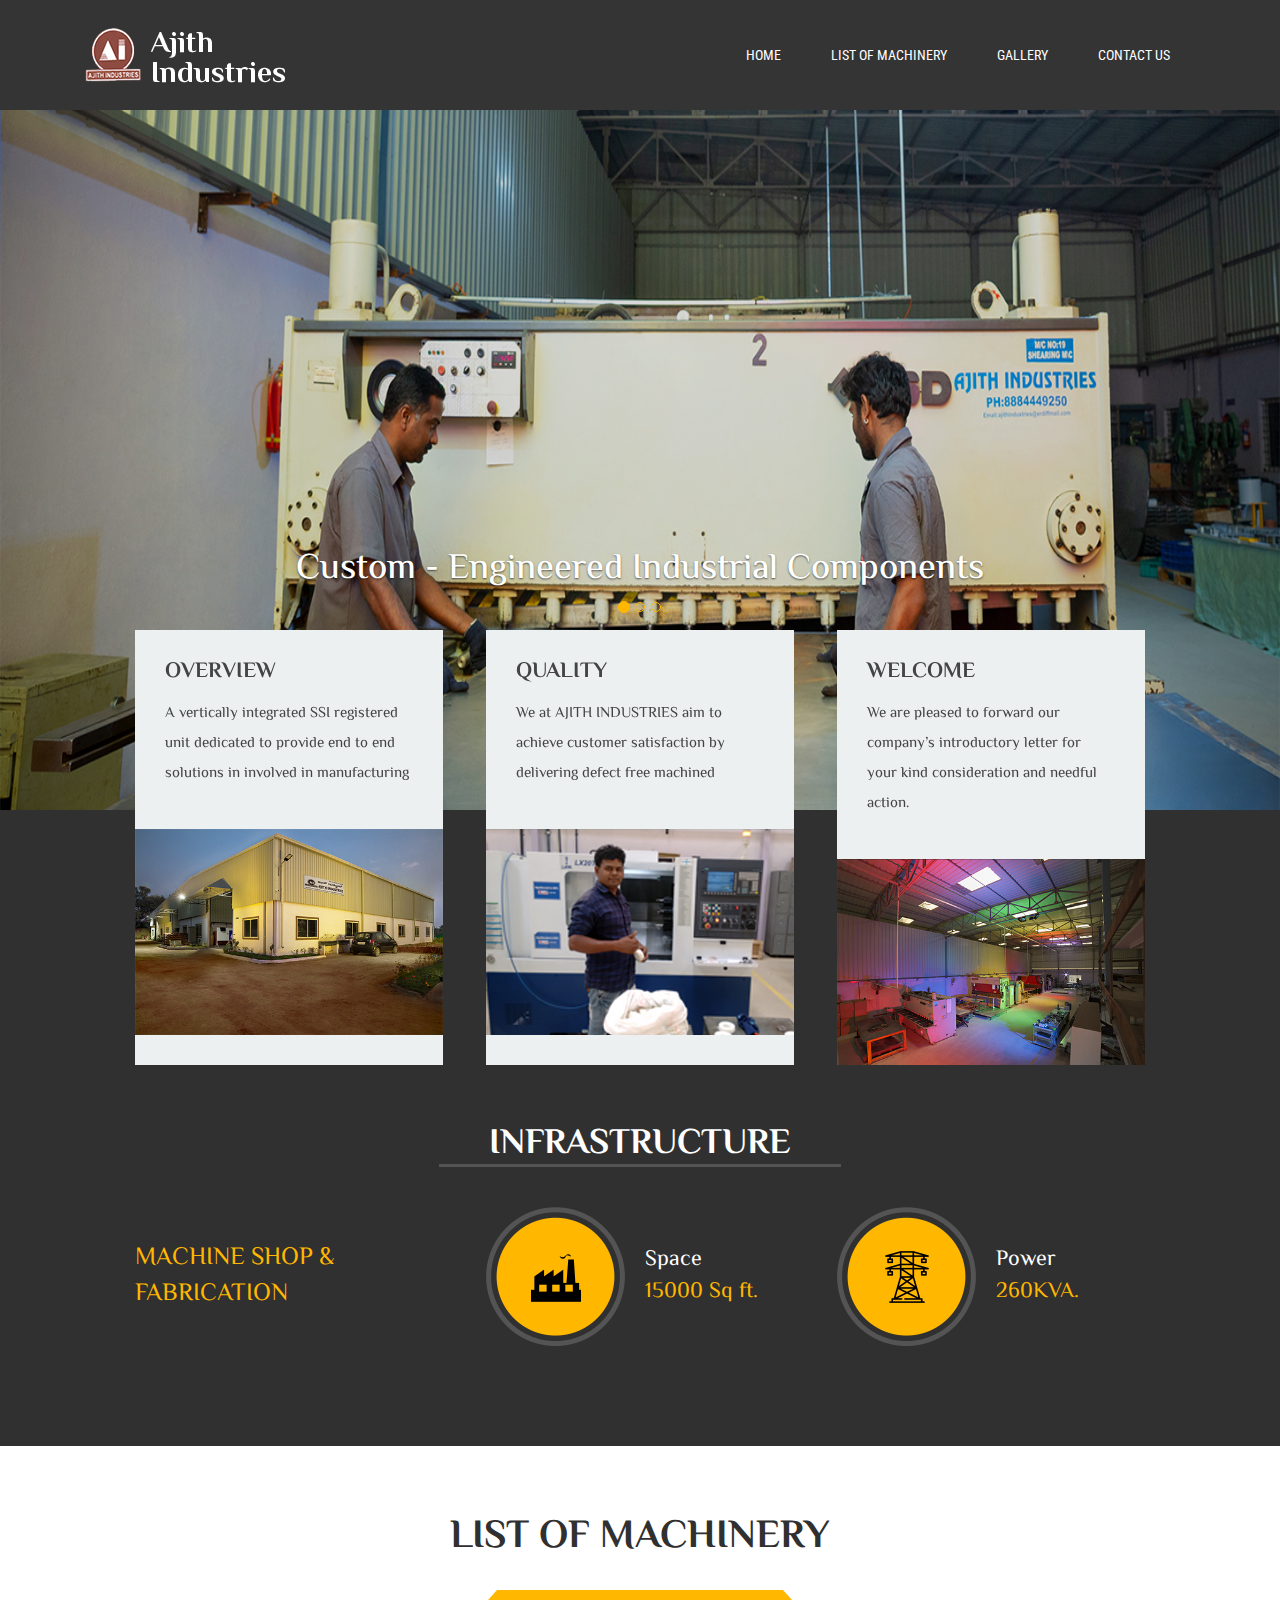
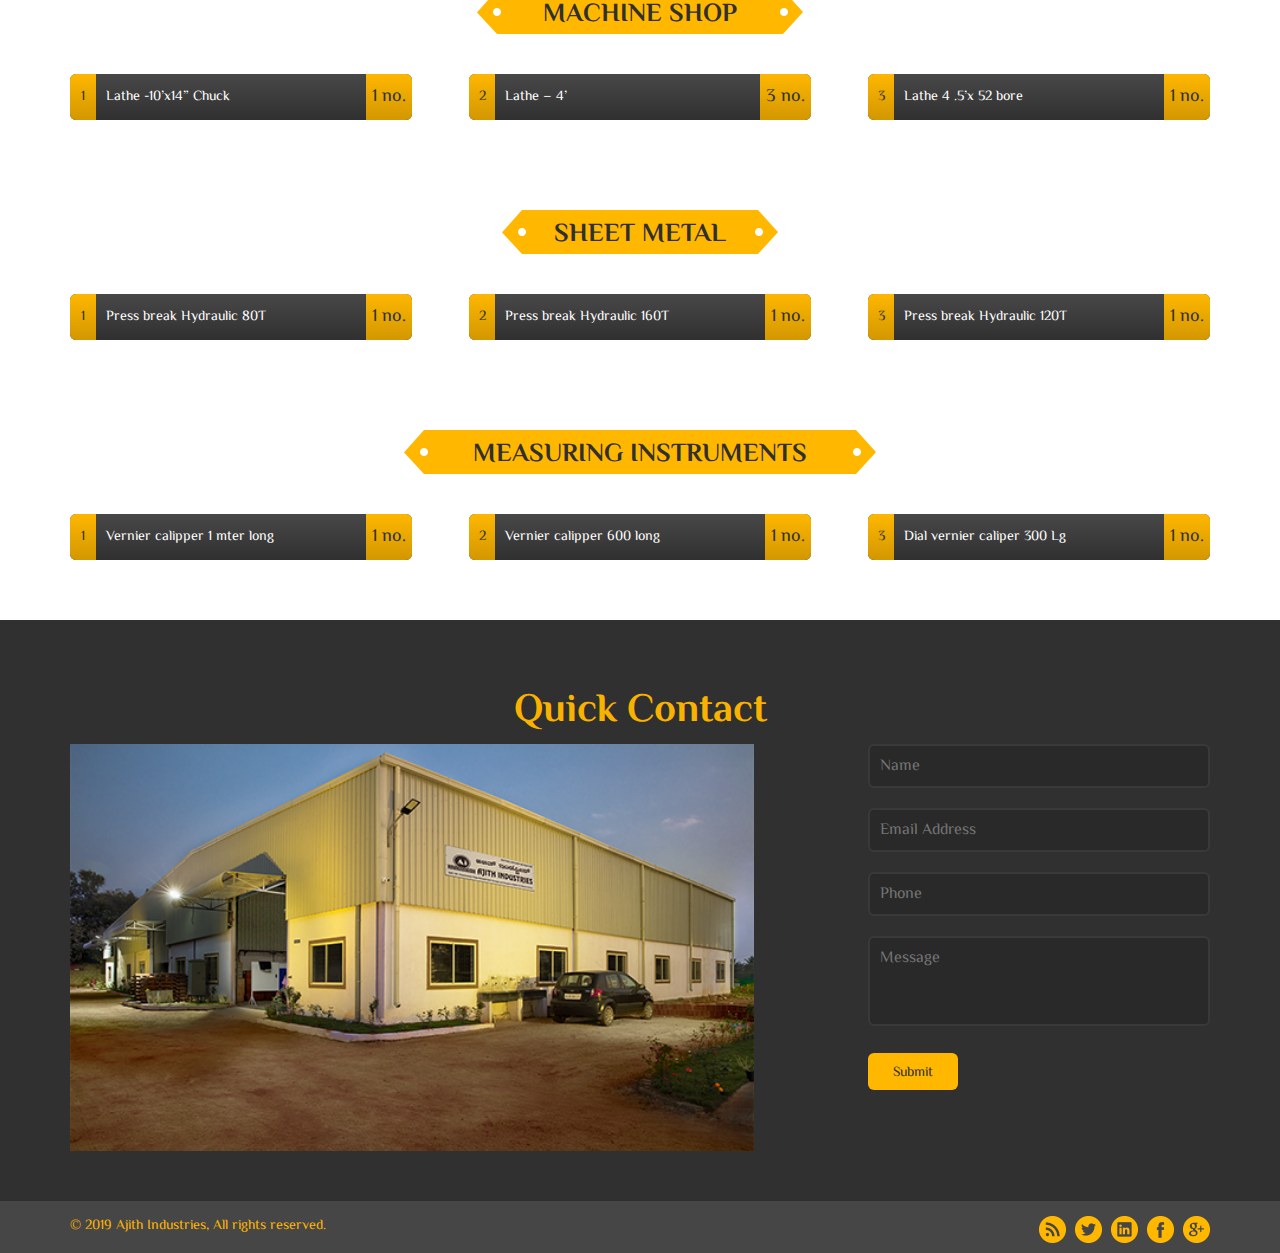
==== HTML/index.html @ 05142555 "chnsggss" ====
<!DOCTYPE html>
<html>
<head>
	<meta http-equiv="X-UA-Compatible" content="IE=edge">
    <meta name="viewport" content="width=device-width, initial-scale=1">
    <!-- The above 3 meta tags *must* come first in the head; any other head content must come *after* these tags -->
    <meta name="description" content="">
    <meta name="author" content="">
    <link rel="icon" href="../../favicon.ico">
	<title>Ajith Industries</title>
	<link href="https://fonts.googleapis.com/css?family=Roboto+Condensed" rel="stylesheet">
	<link href="https://fonts.googleapis.com/css?family=El+Messiri:400,500,600,700" rel="stylesheet">
	<link href="css/bootstrap/bootstrap.min.css" rel="stylesheet">
	<link href="css/bootstrap/navbar.css" rel="stylesheet">
	<link href="css/bootstrap/carousel.css" rel="stylesheet">
	<link href="css/master.css" rel="stylesheet">
</head>
<body>
	<div class="topBar">
		<div class="container">
			<nav class="navbar navbar-default">
	        <div class="container-fluid">
	          <div class="navbar-header">
	            <button type="button" class="navbar-toggle collapsed" data-toggle="collapse" data-target="#navbar" aria-expanded="false" aria-controls="navbar">
	              <span class="sr-only">Toggle navigation</span>
	              <span class="icon-bar"></span>
	              <span class="icon-bar"></span>
	              <span class="icon-bar"></span>
	            </button>
	            <a class="navbar-brand" href="#"><img src="images/ajith_industries.png"></a>
	          </div>
	          <div id="navbar" class="navbar-collapse collapse">
	            
	            <ul class="nav navbar-nav navbar-right">
	              <li><a href="#">HOME</a></li>  <!-- class="active" -->
	              <li><a href="#">LIST OF MACHINERY</a></li>
	              <li><a href="#">GALLERY</a></li>
	              <li><a href="#">CONTACT US</a></li>
	            </ul>
	          </div><!--/.nav-collapse -->
	        </div><!--/.container-fluid -->
	      </nav>
		</div>
	</div>
	<!-- Carousel
    ================================================== -->
    <div id="myCarousel" class="carousel slide" data-ride="carousel">
      <!-- Indicators -->
      <ol class="carousel-indicators">
        <li data-target="#myCarousel" data-slide-to="0" class="active"></li>
        <li data-target="#myCarousel" data-slide-to="1"></li>
        <li data-target="#myCarousel" data-slide-to="2"></li>
      </ol>
      <div class="carousel-inner" role="listbox">
        <div class="item active">
          <img class="first-slide" src="images/ajith_industries_slide_1.jpg" alt="First slide">
          <div class="container">
            <div class="carousel-caption">
              <h1>Custom - Engineered
Industrial Components</h1>
              
            </div>
          </div>
        </div>
        <div class="item">
          <img class="second-slide" src="[data-uri]" alt="Second slide">
          <div class="container">
            <div class="carousel-caption">
              <h1>Another example headline.</h1>
              <p>Cras justo odio, dapibus ac facilisis in, egestas eget quam. Donec id elit non mi porta gravida at eget metus. Nullam id dolor id nibh ultricies vehicula ut id elit.</p>
              <p><a class="btn btn-lg btn-primary" href="#" role="button">Learn more</a></p>
            </div>
          </div>
        </div>
        <div class="item">
          <img class="third-slide" src="[data-uri]" alt="Third slide">
          <div class="container">
            <div class="carousel-caption">
              <h1>One more for good measure.</h1>
              <p>Cras justo odio, dapibus ac facilisis in, egestas eget quam. Donec id elit non mi porta gravida at eget metus. Nullam id dolor id nibh ultricies vehicula ut id elit.</p>
              <p><a class="btn btn-lg btn-primary" href="#" role="button">Browse gallery</a></p>
            </div>
          </div>
        </div>
      </div>
      <a class="left carousel-control" href="#myCarousel" role="button" data-slide="prev">
        <span class="glyphicon glyphicon-chevron-left" aria-hidden="true"></span>
        <span class="sr-only">Previous</span>
      </a>
      <a class="right carousel-control" href="#myCarousel" role="button" data-slide="next">
        <span class="glyphicon glyphicon-chevron-right" aria-hidden="true"></span>
        <span class="sr-only">Next</span>
      </a>
    </div><!-- /.carousel -->
	
	<section>
		<div class="container flexBox thumb_Container">
			<div class="thumBox">
				<div class="thumbText">
					<h1>OVERVIEW</h1>
					<p>A vertically integrated SSI registered unit dedicated to provide end to end solutions in involved in manufacturing </p>
					<!-- High precision machined components, pressed components and sheet metal fabrication , with a mission to assist our customers in their gain by giving a unique spectrum of integrated manufacturing services. -->
				</div>
				<div class="thumbImage">
					<img src="images/ajith_industries_building.jpg">
				</div>
			</div>
			<div class="thumBox">
				<div class="thumbText">
					<h1>QUALITY</h1>
					<p>We at AJITH INDUSTRIES aim to achieve customer satisfaction by delivering defect free machined </p>
					<!-- & fabricated components on time as promised and also strive to continually improve the effectiveness of the quality management system. -->
				</div>
				<div class="thumbImage">
					<img src="images/ajith_industries_machine.jpg">
				</div>
			</div>
			<div class="thumBox">
				<div class="thumbText">
					<h1>Welcome</h1>
					<p>We are pleased to forward our company’s introductory letter   for your kind consideration and needful action.</p>
				</div>
				<div class="thumbImage">
					<img src="images/ajith_industries_interior.jpg">
				</div>
			</div>
		</div>
		
	</section>
	<section class="infra_section">
		<div class="mainTitle">
			<h1>
				Infrastructure
			</h1>
		</div>
		<div class="container infraContent flexBox">
			<div class="classTitle">
				Machine shop & <br/> Fabrication
			</div>
			<div class="infraBox2 flexBox">
				<div class="infraImage">
					<img src="images/infrastructure_image_1.png">
				</div>
				<div class="infraSubContent">
					<span>Space</span>
					15000 Sq ft.
				</div>
			</div>
			<div class="infraBox2 flexBox">
				<div class="infraImage">
					<img src="images/infrastructure_image_2.png">
				</div>
				<div class="infraSubContent">
					<span>Power</span>
					260KVA.
				</div>
			</div>
		</div>
	</section>
	<section class="machineSection">
		<div class="container machineryBox">
			<h1>List of Machinery</h1>
			<div class="signBoard board1 flexBox">
				<span>Machine Shop</span>
			</div>
			<div class="itemList flexBox">
				<div class="itemBox flexBox">
					<div class="serial flexBox al_ctr js_ctr">1</div>
					<div class="itemName flexBox al_ctr">Lathe -10’x14” Chuck</div>
					<div class="itemNum flexBox al_ctr js_ctr">1 no.</div>
				</div>
				<div class="itemBox flexBox">
					<div class="serial flexBox al_ctr js_ctr">2</div>
					<div class="itemName flexBox al_ctr">Lathe – 4’</div>
					<div class="itemNum flexBox al_ctr js_ctr">3 no.</div>
				</div>
				<div class="itemBox flexBox">
					<div class="serial flexBox al_ctr js_ctr">3</div>
					<div class="itemName flexBox al_ctr">Lathe 4 .5’x 52 bore</div>
					<div class="itemNum flexBox al_ctr js_ctr">1 no.</div>
				</div>
			</div>
			<div class="signBoard board2 flexBox">
				<span>Sheet Metal</span>
			</div>
			<div class="itemList flexBox">
				<div class="itemBox flexBox">
					<div class="serial flexBox al_ctr js_ctr">1</div>
					<div class="itemName flexBox al_ctr">Press break Hydraulic 80T</div>
					<div class="itemNum flexBox al_ctr js_ctr">1 no.</div>
				</div>
				<div class="itemBox flexBox">
					<div class="serial flexBox al_ctr js_ctr">2</div>
					<div class="itemName flexBox al_ctr">Press break Hydraulic 160T</div>
					<div class="itemNum flexBox al_ctr js_ctr">1 no.</div>
				</div>
				<div class="itemBox flexBox">
					<div class="serial flexBox al_ctr js_ctr">3</div>
					<div class="itemName flexBox al_ctr">Press break Hydraulic 120T</div>
					<div class="itemNum flexBox al_ctr js_ctr">1 no.</div>
				</div>
			</div>
			<div class="signBoard board3 flexBox">
				<span>Measuring Instruments</span>
			</div>
			<div class="itemList flexBox">
				<div class="itemBox flexBox">
					<div class="serial flexBox al_ctr js_ctr">1</div>
					<div class="itemName flexBox al_ctr">Vernier calipper 1 mter long</div>
					<div class="itemNum flexBox al_ctr js_ctr">1 no.</div>
				</div>
				<div class="itemBox flexBox">
					<div class="serial flexBox al_ctr js_ctr">2</div>
					<div class="itemName flexBox al_ctr">Vernier calipper 600  long</div>
					<div class="itemNum flexBox al_ctr js_ctr">1 no.</div>
				</div>
				<div class="itemBox flexBox">
					<div class="serial flexBox al_ctr js_ctr">3</div>
					<div class="itemName flexBox al_ctr">Dial vernier caliper 300 Lg</div>
					<div class="itemNum flexBox al_ctr js_ctr">1 no.</div>
				</div>
			</div>
		</div>
	</section>
	<section>
		<div class="container contactSection">
			<h1>Quick Contact</h1>
			<div class="flexBox contactBox">
				<div class="contImage">
					<img src="images/contact_image.png">
				</div>
				<div class="ContactForm">
					<form>
						<input type="text" name="" placeholder="Name">
						<input type="text" name="" placeholder="Email Address">
						<input type="text" name="" placeholder="Phone">
						<textarea placeholder="Message"></textarea>
						<button>Submit</button>
					</form>
				</div>
			</div>
		</div>
	</section>
	<section class="footerSection">
		<div class="container flexBox">
			<div class="copyright">
				&copy; 2019 Ajith Industries, All rights reserved.
			</div>
			<div class="socialLinks">
				<a href="#"><img src="images/social_feed.png"></a>
				<a href="#"><img src="images/social_twitter.png"></a>
				<a href="#"><img src="images/social_in.png"></a>
				<a href="#"><img src="images/social_fb.png"></a>
				<a href="#"><img src="images/social_google.png"></a>
			</div>
		</div>
	</section>


<script src="https://ajax.googleapis.com/ajax/libs/jquery/1.12.4/jquery.min.js"></script>
<script>window.jQuery || document.write('<script src="../../assets/js/vendor/jquery.min.js"><\/script>')</script>
<script src="js/bootstrap.min.js"></script>
</body>
</html>
---- HTML/css/bootstrap/navbar.css ----
body {
  padding-top: 20px;
  padding-bottom: 20px;
}

.navbar {
  margin-bottom: 20px;
}
---- HTML/css/bootstrap/carousel.css ----
/* GLOBAL STYLES
-------------------------------------------------- */
/* Padding below the footer and lighter body text */

body {
  padding-bottom: 40px;
  color: #5a5a5a;
}


/* CUSTOMIZE THE NAVBAR
-------------------------------------------------- */

/* Special class on .container surrounding .navbar, used for positioning it into place. */
.navbar-wrapper {
  position: absolute;
  top: 0;
  right: 0;
  left: 0;
  z-index: 20;
}

/* Flip around the padding for proper display in narrow viewports */
.navbar-wrapper > .container {
  padding-right: 0;
  padding-left: 0;
}
.navbar-wrapper .navbar {
  padding-right: 15px;
  padding-left: 15px;
}
.navbar-wrapper .navbar .container {
  width: auto;
}


/* CUSTOMIZE THE CAROUSEL
-------------------------------------------------- */

/* Carousel base class */
.carousel {
  height: 500px;
  margin-bottom: 60px;
}
/* Since positioning the image, we need to help out the caption */
.carousel-caption {
  z-index: 10;
}

/* Declare heights because of positioning of img element */
.carousel .item {
  height: 500px;
  background-color: #777;
}
.carousel-inner > .item > img {
  position: absolute;
  top: 0;
  left: 0;
  min-width: 100%;
  height: 500px;
}


/* MARKETING CONTENT
-------------------------------------------------- */

/* Center align the text within the three columns below the carousel */
.marketing .col-lg-4 {
  margin-bottom: 20px;
  text-align: center;
}
.marketing h2 {
  font-weight: normal;
}
.marketing .col-lg-4 p {
  margin-right: 10px;
  margin-left: 10px;
}


/* Featurettes
------------------------- */

.featurette-divider {
  margin: 80px 0; /* Space out the Bootstrap <hr> more */
}

/* Thin out the marketing headings */
.featurette-heading {
  font-weight: 300;
  line-height: 1;
  letter-spacing: -1px;
}


/* RESPONSIVE CSS
-------------------------------------------------- */

@media (min-width: 768px) {
  /* Navbar positioning foo */
  .navbar-wrapper {
    margin-top: 20px;
  }
  .navbar-wrapper .container {
    padding-right: 15px;
    padding-left: 15px;
  }
  .navbar-wrapper .navbar {
    padding-right: 0;
    padding-left: 0;
  }

  /* The navbar becomes detached from the top, so we round the corners */
  .navbar-wrapper .navbar {
    border-radius: 4px;
  }

  /* Bump up size of carousel content */
  .carousel-caption p {
    margin-bottom: 20px;
    font-size: 21px;
    line-height: 1.4;
  }

  .featurette-heading {
    font-size: 50px;
  }
}

@media (min-width: 992px) {
  .featurette-heading {
    margin-top: 120px;
  }
}
---- HTML/css/master.css ----
body{
	padding: 0px;
	margin: 0px;
	font-family: 'El Messiri', sans-serif;
	background-color: #303030;
}
.flexBox{
	display: flex;
	display: -webkit-flex;
	display: -moz-flex;
	display: -ms-flex;
}
.topBar{
	background-color: #343434;
	width: 100%;
	height: 110px;
}
.navbar-default{
	background-color: transparent;
	border:0px;
}
.nav>li>a{
	padding: 10px 25px;
}
.navbar-nav>li>a{
	padding-top: 45px;
	color: #fff;
}
.navbar-default .navbar-nav>li>a{
	color: #fff;
	font-size: 14px;
	font-family: 'Roboto Condensed', sans-serif;
	transition: all .3s;
}
.navbar-default .navbar-nav>li>a:focus,.navbar-default .navbar-nav>li>a:hover{
	color: #fff;
	background-color: #ffb700;
}
.navbar-default .navbar-nav>.active>a, .navbar-default .navbar-nav>.active>a:focus, .navbar-default .navbar-nav>.active>a:hover{
	background-color: #ffb700;
	color: #fff;
}
.navbar-brand{
	height: auto;
	padding: 27px 15px;
}
.carousel .item{
	height: 700px;
}
.carousel-inner > .item > img{
	height: 700px;
}
.carousel-control{
	height: 700px;
}
.carousel{
	height: 700px;
}
.carousel-caption, .carousel-indicators{
	bottom: 180px;
}
.carousel-indicators .active{
	background-color: #ffb700;
}
.carousel-indicators li{
	border-color: #ffb700;
}
.thumb_Container{
	justify-content: space-around;
	-webkit-justify-content: space-around;
	-moz-justify-content: space-around;
	-ms-justify-content: space-around;
	position: relative;
	margin-top: -240px;
}
.thumBox{
	width: 27%;
	background-color: #ecf0f1;
	transition: all .3s;
}
.thumBox:hover{
	background-color: #ffb700;
}
.thumbText{
	color: #444444;
	padding: 30px;
}
.thumBox:hover .thumbText{
	color: #fff;
}
.thumbText h1{
	font-size: 22px;
	font-weight: 700;
	padding: 0px;
	margin: 0px;
	margin-bottom: 15px;
	text-transform: uppercase;
}
.thumbText p{
	font-size: 15px;
	font-weight: 400;
	line-height: 2;
}
.thumbImage{
	width: 100%;
}
.thumbImage > img {
	width: 100%;
}
.mainTitle{
	/*font-family: 'Roboto Condensed', sans-serif;*/
	font-size: 46px;
	color: #fff;
	text-transform: uppercase;
	text-align: center;
}
.mainTitle h1{
	display: inline-block;
	border-bottom: 3px solid #535353;
	padding: 0px 50px;
	font-weight: 700;
}
.infra_section{
	padding-top: 40px;
	padding-bottom: 100px;
}
.classTitle{
	text-transform: uppercase;
	color: #ffb700;
	font-size: 25px;
}
.infraContent {
	justify-content: space-around;
	-webkit-justify-content: space-around;
	-moz-justify-content: space-around;
	-ms-justify-content: space-around;
	padding-top: 30px;
	align-items: center;
	-webkit-align-items: center;
	-moz-align-items: center;
	-ms-align-items: center;
}
.infraContent > div{
	width: 27%;
}
.infraImage{
	width: 139px;
	height: 139px;
}
.infraImage > img{
	width: 100%;
}
.infraSubContent{
	font-size: 22px;
	color: #ffb700;
	padding-left: 20px;
}
.infraSubContent span{
	color: #fff;
	display: block;
}
.infraBox2{
	align-items: center;
	-webkit-align-items: center;
	-moz-align-items: center;
	-ms-align-items: center;
}
.machineSection{
	background-color: #fff;
}
.machineryBox h1{
	font-size: 40px;
	font-weight: 700;
	color: #303030;
	text-align: center;
	text-transform: uppercase;
	padding-top: 50px;
}
.signBoard{
	padding-top: 7px;
	font-size: 26px;
	font-weight: 700;
	color: #303030;
	text-align: center;
	text-transform: uppercase;
	justify-content: space-around;
	-webkit-justify-content: space-around;
	-moz-justify-content: space-around;
	-ms-justify-content: space-around;
	align-items: center;
	-webkit-align-items: center;
	-moz-align-items: center;
	-ms-align-items: center;
	margin: 0px auto;
	margin-top:30px;
}
.board1{
	background-image: url(../images/signBoard_1.png);
	height: 44px;
	width: 327px;
}
.board2{
	background-image: url(../images/signBoard_2.png);
	height: 44px;
	width: 276px;
}
.board3{
	background-image: url(../images/signBoard_3.png);
	height: 44px;
	width: 472px;
}
.itemList{
	width: 100%;
	justify-content: space-between;
	-webkit-justify-content: space-between;
	-moz-justify-content: space-between;
	-ms-justify-content: space-between;
	padding-top: 40px;
	padding-bottom: 60px;
}
.js_ctr{
	justify-content: center;
	-webkit-justify-content: center;
	-moz-justify-content: center;
	-ms-justify-content: center;
}
.al_ctr{
	align-items: center;
	-webkit-align-items: center;
	-moz-align-items: center;
	-ms-align-items: center;
}
.itemBox{
	height: 46px;
	width: 30%;
	background-color: #303030;
	background-image: linear-gradient(#484848, #303030);
	border-radius: 6px;
}
.serial{
	width: 26px;
	background-color: #d99b00;
	background-image: linear-gradient(#feb700, #d39700);
	border-radius: 6px 0px 0px 6px;
	color: #303030;
}
.itemName{
	color: #fff;
	padding-left: 10px;
}
.itemNum{
	background-color: #d99b00;
	background-image: linear-gradient(#feb700, #d39700);
	border-radius: 0px 6px 6px 0px;
	margin-left: auto;
	font-size: 18px;
	color: #303030;
	padding: 0px 6px;
}
.contactSection{
	padding-top: 50px;
	padding-bottom: 50px;
}
.contactSection h1{
	text-align: center;
	font-size: 40px;
	font-weight: 700;
	color: #f9b200;
}
.contImage{
	width: 60%;
}
.contImage > img{
	width: 100%;
}
.contactBox{
	justify-content: space-between;
	-webkit-justify-content: space-between;
	-moz-justify-content: space-between;
	-ms-justify-content: space-between;
}
.ContactForm{
	width: 30%;
}
.ContactForm input[type="text"], .ContactForm textarea{
	width: 100%;
	border-radius: 6px;
	border:2px solid #393939;
	background-color: #292929;
	padding: 10px 10px 7px 10px;
	margin-bottom: 20px;
	outline: none;
	font-size: 16px;
	color: #f9b200;
	resize: none;
}
.ContactForm textarea{
	height: 90px;
}
.ContactForm button{
	background-color: #ffb700;
	color: #303030;
	padding: 10px 25px 7px 25px;
	border:0px;
	border-radius: 6px;
	outline: none;
}
.footerSection{
	background-color: #464646;
	padding-top: 15px;
	padding-bottom: 10px;
}
.copyright{
	color: #ffb700;
	margin-right: auto;
}
.footerSection .flexBox{
	justify-content: space-between;
	-webkit-justify-content: space-between;
	-moz-justify-content: space-between;
	-ms-justify-content: space-between;
}
.socialLinks a{
	padding-left: 5px;
}
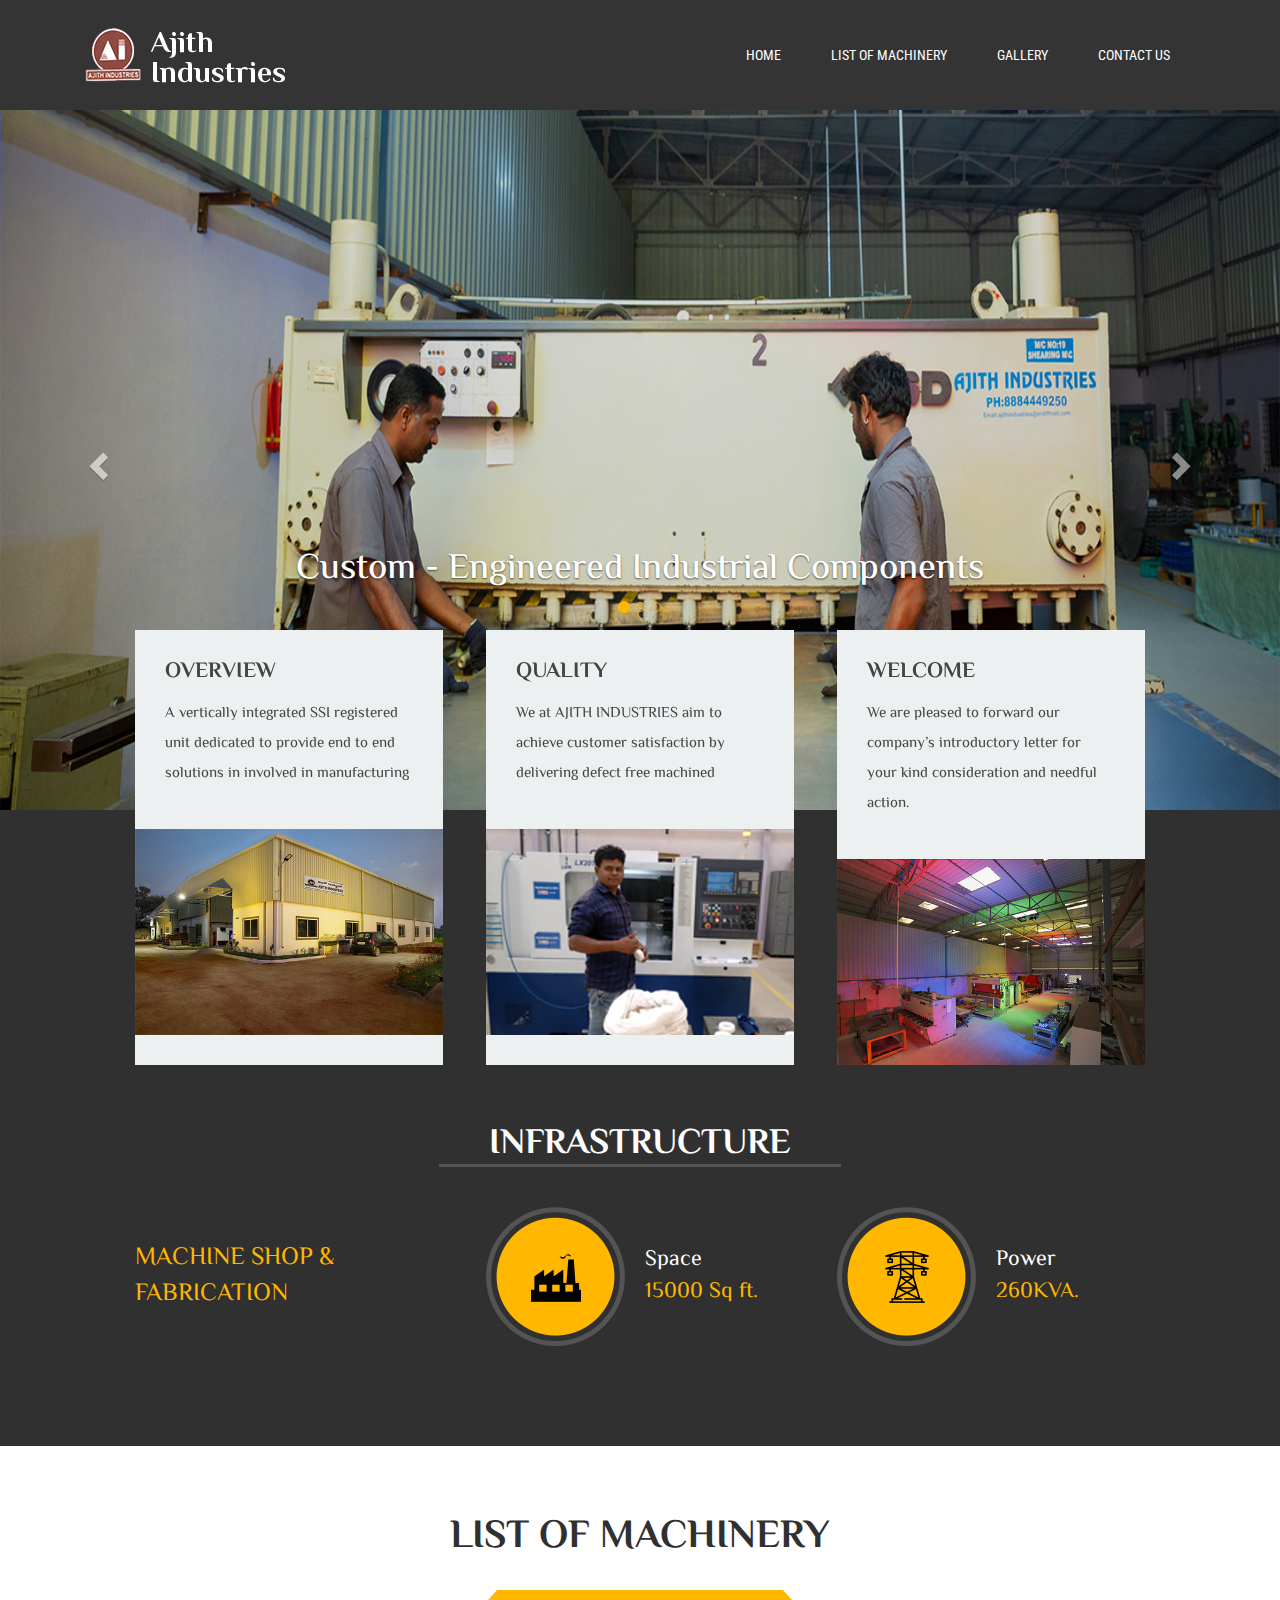
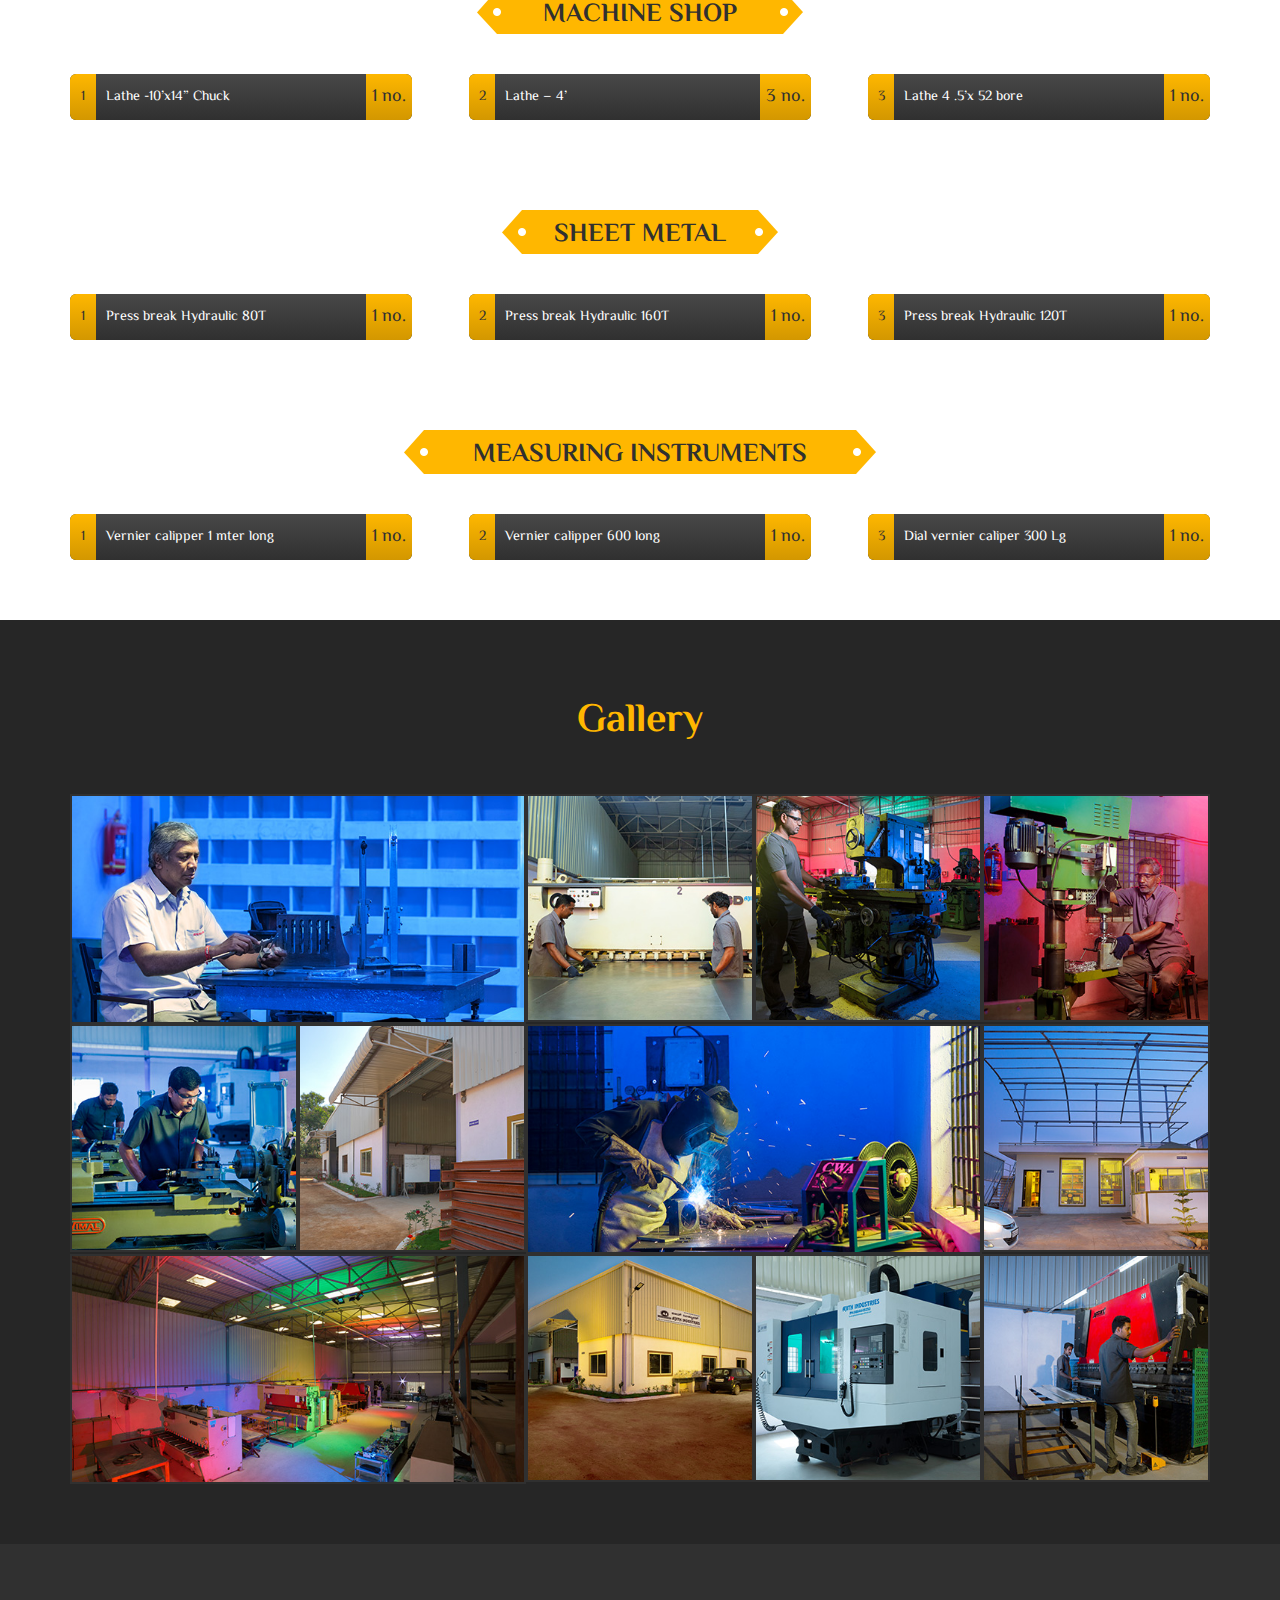
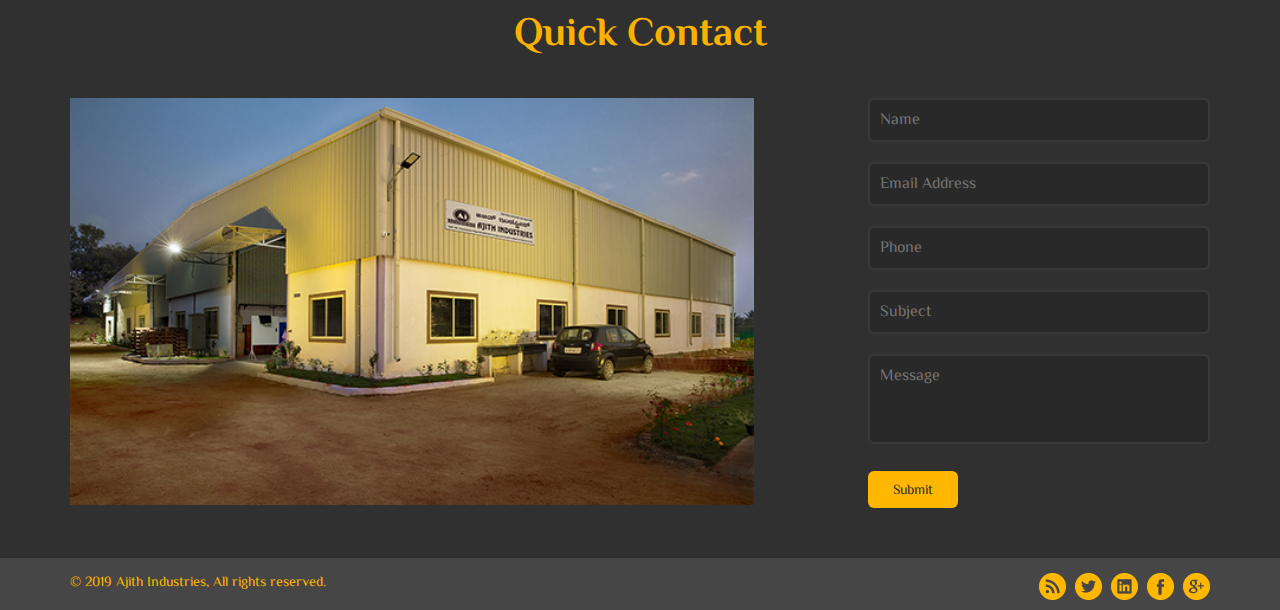
==== commit 0a407826: "chngss" ====
--- a/HTML/index.html
+++ b/HTML/index.html
@@ -6,17 +6,21 @@
     <!-- The above 3 meta tags *must* come first in the head; any other head content must come *after* these tags -->
     <meta name="description" content="">
     <meta name="author" content="">
-    <link rel="icon" href="../../favicon.ico">
+    <link rel="icon" type="image/png" href="images/favicon_ajith_industries.png">
 	<title>Ajith Industries</title>
 	<link href="https://fonts.googleapis.com/css?family=Roboto+Condensed" rel="stylesheet">
 	<link href="https://fonts.googleapis.com/css?family=El+Messiri:400,500,600,700" rel="stylesheet">
 	<link href="css/bootstrap/bootstrap.min.css" rel="stylesheet">
 	<link href="css/bootstrap/navbar.css" rel="stylesheet">
 	<link href="css/bootstrap/carousel.css" rel="stylesheet">
+	<link href='css/simplelightbox.min.css' rel='stylesheet' type='text/css'>
+	<link href='css/demo.css' rel='stylesheet' type='text/css'>
 	<link href="css/master.css" rel="stylesheet">
+
+	<script src='https://www.google.com/recaptcha/api.js'></script>
 </head>
 <body>
-	<div class="topBar">
+	<div class="topBar"  id="myHeader">
 		<div class="container">
 			<nav class="navbar navbar-default">
 	        <div class="container-fluid">
@@ -33,15 +37,16 @@
 	            
 	            <ul class="nav navbar-nav navbar-right">
 	              <li><a href="#">HOME</a></li>  <!-- class="active" -->
-	              <li><a href="#">LIST OF MACHINERY</a></li>
-	              <li><a href="#">GALLERY</a></li>
-	              <li><a href="#">CONTACT US</a></li>
+	              <li><a href="#machinery">LIST OF MACHINERY</a></li>
+	              <li><a href="#galSection">GALLERY</a></li>
+	              <li><a href="#contact">CONTACT US</a></li>
 	            </ul>
 	          </div><!--/.nav-collapse -->
 	        </div><!--/.container-fluid -->
 	      </nav>
 		</div>
 	</div>
+	<section class="sliderBox">
 	<!-- Carousel
     ================================================== -->
     <div id="myCarousel" class="carousel slide" data-ride="carousel">
@@ -53,31 +58,29 @@
       </ol>
       <div class="carousel-inner" role="listbox">
         <div class="item active">
-          <img class="first-slide" src="images/ajith_industries_slide_1.jpg" alt="First slide">
+          <img class="first-slide" src="images/ajith_industries_slide_1.jpg" alt="Ajith Industries Photo 3">
           <div class="container">
             <div class="carousel-caption">
               <h1>Custom - Engineered
 Industrial Components</h1>
-              
             </div>
           </div>
         </div>
         <div class="item">
-          <img class="second-slide" src="[data-uri]" alt="Second slide">
+          <img class="second-slide" src="images/ajith_industries_slide_2.jpg" alt="Ajith Industries Photo 2">
           <div class="container">
             <div class="carousel-caption">
-              <h1>Another example headline.</h1>
-              <p>Cras justo odio, dapibus ac facilisis in, egestas eget quam. Donec id elit non mi porta gravida at eget metus. Nullam id dolor id nibh ultricies vehicula ut id elit.</p>
-              <p><a class="btn btn-lg btn-primary" href="#" role="button">Learn more</a></p>
+              <h1>Custom - Engineered
+Industrial Components</h1>
             </div>
           </div>
         </div>
         <div class="item">
-          <img class="third-slide" src="[data-uri]" alt="Third slide">
+          <img class="third-slide" src="images/ajith_industries_slide_3.jpg" alt="Ajith Industries Photo 3">
           <div class="container">
             <div class="carousel-caption">
-              <h1>One more for good measure.</h1>
-              <p>Cras justo odio, dapibus ac facilisis in, egestas eget quam. Donec id elit non mi porta gravida at eget metus. Nullam id dolor id nibh ultricies vehicula ut id elit.</p>
+              <h1>Custom - Engineered
+Industrial Components</h1>
               <p><a class="btn btn-lg btn-primary" href="#" role="button">Browse gallery</a></p>
             </div>
           </div>
@@ -92,6 +95,7 @@
         <span class="sr-only">Next</span>
       </a>
     </div><!-- /.carousel -->
+</section>
 	
 	<section>
 		<div class="container flexBox thumb_Container">
@@ -157,7 +161,7 @@
 			</div>
 		</div>
 	</section>
-	<section class="machineSection">
+	<section class="machineSection" id="machinery">
 		<div class="container machineryBox">
 			<h1>List of Machinery</h1>
 			<div class="signBoard board1 flexBox">
@@ -222,7 +226,33 @@
 			</div>
 		</div>
 	</section>
-	<section>
+
+	<section class="galleryBox" id="galSection">
+		<div class="container">
+			<h1>Gallery</h1>
+			<div class="gallery">
+				<a href="images/image1.jpg" class="big"><img src="images/thumbs/thumb1.jpg" alt="" title="Beautiful Image" /></a>
+				<a href="images/image2.jpg"><img src="images/thumbs/thumb2.jpg" alt="" title=""/></a>
+				<a href="images/image3.jpg"><img src="images/thumbs/thumb3.jpg" alt="" title="Beautiful Image"/></a>
+				<a href="images/image4.jpg"><img src="images/thumbs/thumb4.jpg" alt="" title=""/></a>
+				<div class="clear"></div>
+
+				<a href="images/image5.jpg"><img src="images/thumbs/thumb5.jpg" alt="" title=""/></a>
+				<a href="images/image6.jpg"><img src="images/thumbs/thumb6.jpg" alt="" title=""/></a>
+				<a href="images/image7.jpg" class="big"><img src="images/thumbs/thumb7.jpg" alt="" title=""/></a>
+				<a href="images/image8.jpg"><img src="images/thumbs/thumb8.jpg" alt="" title=""/></a>
+				<div class="clear"></div>
+
+				<a href="images/image9.jpg" class="big"><img src="images/thumbs/thumb9.jpg" alt="" title=""/></a>
+				<a href="images/image10.jpg"><img src="images/thumbs/thumb10.jpg" alt="" title=""/></a>
+				<a href="images/image11.jpg"><img src="images/thumbs/thumb11.jpg" alt="" title=""/></a>
+				<a href="images/image12.jpg"><img src="images/thumbs/thumb12.jpg" alt="" title=""/></a>
+				<div class="clear"></div>
+			</div>
+		</div>
+	</section>
+
+	<section id="contact">
 		<div class="container contactSection">
 			<h1>Quick Contact</h1>
 			<div class="flexBox contactBox">
@@ -230,12 +260,14 @@
 					<img src="images/contact_image.png">
 				</div>
 				<div class="ContactForm">
-					<form>
-						<input type="text" name="" placeholder="Name">
-						<input type="text" name="" placeholder="Email Address">
-						<input type="text" name="" placeholder="Phone">
-						<textarea placeholder="Message"></textarea>
-						<button>Submit</button>
+					<form  action='contactAction.php' method='post'>
+						<input type="text" name="name" placeholder="Name">
+						<input type="text" name="email" placeholder="Email Address">
+						<input type="text" name="phone" placeholder="Phone">
+						<input type="text" name="subject" placeholder="Subject">
+						<textarea placeholder="Message" name="message"></textarea>
+						<div class="g-recaptcha" data-sitekey="6Lf6K34UAAAAAJ45mE0AgIkQvEcmYcL5UacwkKUS"></div>
+						<button type="submit">Submit</button>
 					</form>
 				</div>
 			</div>
@@ -255,10 +287,82 @@
 			</div>
 		</div>
 	</section>
-
+<div class="loader_div" id="preloadr">
+  Welcome to Ajith Industries
+  <div class="spinner">
+    <div class="bounce1"></div>
+    <div class="bounce2"></div>
+    <div class="bounce3"></div>
+  </div>
+</div>
 
 <script src="https://ajax.googleapis.com/ajax/libs/jquery/1.12.4/jquery.min.js"></script>
 <script>window.jQuery || document.write('<script src="../../assets/js/vendor/jquery.min.js"><\/script>')</script>
 <script src="js/bootstrap.min.js"></script>
+<script>
+window.onscroll = function() {myFunction()};
+
+var header = document.getElementById("myHeader");
+var sticky = header.offsetTop;
+
+function myFunction() {
+  if (window.pageYOffset > sticky) {
+    header.classList.add("sticky");
+  } else {
+    header.classList.remove("sticky");
+  }
+}
+$(window).load(function(){
+    $("#preloadr").hide();
+  });
+</script>
+<script src="https://ajax.googleapis.com/ajax/libs/jquery/2.2.4/jquery.min.js"></script>
+		<script type="text/javascript" src="js/simple-lightbox.js"></script>
+<script>
+	$(function(){
+		var $gallery = $('.gallery a').simpleLightbox();
+
+		$gallery.on('show.simplelightbox', function(){
+			console.log('Requested for showing');
+		})
+		.on('shown.simplelightbox', function(){
+			console.log('Shown');
+		})
+		.on('close.simplelightbox', function(){
+			console.log('Requested for closing');
+		})
+		.on('closed.simplelightbox', function(){
+			console.log('Closed');
+		})
+		.on('change.simplelightbox', function(){
+			console.log('Requested for change');
+		})
+		.on('next.simplelightbox', function(){
+			console.log('Requested for next');
+		})
+		.on('prev.simplelightbox', function(){
+			console.log('Requested for prev');
+		})
+		.on('nextImageLoaded.simplelightbox', function(){
+			console.log('Next image loaded');
+		})
+		.on('prevImageLoaded.simplelightbox', function(){
+			console.log('Prev image loaded');
+		})
+		.on('changed.simplelightbox', function(){
+			console.log('Image changed');
+		})
+		.on('nextDone.simplelightbox', function(){
+			console.log('Image changed to next');
+		})
+		.on('prevDone.simplelightbox', function(){
+			console.log('Image changed to prev');
+		})
+		.on('error.simplelightbox', function(e){
+			console.log('No image found, go to the next/prev');
+			console.log(e);
+		});
+	});
+</script>
 </body>
 </html>--- a/HTML/css/simplelightbox.min.css
+++ b/HTML/css/simplelightbox.min.css
@@ -0,0 +1 @@
+.sl-wrapper .sl-close,.sl-wrapper .sl-navigation button{height:44px;line-height:44px;font-family:Arial,Baskerville,monospace}.sl-wrapper .sl-close:focus,.sl-wrapper .sl-navigation button:focus{outline:0}body.hidden-scroll{overflow:hidden}.sl-overlay{position:fixed;left:0;right:0;top:0;bottom:0;background:#fff;opacity:.7;display:none;z-index:1035}.sl-wrapper .sl-close,.sl-wrapper .sl-counter{top:30px;display:none;color:#000;position:fixed}.sl-wrapper{z-index:1040}.sl-wrapper button{border:0;background:0 0;font-size:28px;padding:0;cursor:pointer}.sl-wrapper button:hover{opacity:.7}.sl-wrapper .sl-close{right:30px;z-index:10060;margin-top:-14px;margin-right:-14px;width:44px;font-size:3rem}.sl-wrapper .sl-counter{left:30px;z-index:1060;font-size:1rem}.sl-wrapper .sl-navigation{width:100%;display:none}.sl-wrapper .sl-navigation button{position:fixed;top:50%;margin-top:-22px;width:22px;text-align:center;display:block;z-index:10060;color:#000}.sl-wrapper .sl-navigation button.sl-next{right:5px;font-size:2rem}.sl-wrapper .sl-navigation button.sl-prev{left:5px;font-size:2rem}@media (min-width:35.5em){.sl-wrapper .sl-navigation button{width:44px}.sl-wrapper .sl-navigation button.sl-next{right:10px;font-size:3rem}.sl-wrapper .sl-navigation button.sl-prev{left:10px;font-size:3rem}.sl-wrapper .sl-image img{border:0}}@media (min-width:50em){.sl-wrapper .sl-navigation button{width:44px}.sl-wrapper .sl-navigation button.sl-next{right:20px;font-size:3rem}.sl-wrapper .sl-navigation button.sl-prev{left:20px;font-size:3rem}.sl-wrapper .sl-image img{border:0}}.sl-wrapper .sl-image{position:fixed;-ms-touch-action:none;touch-action:none;z-index:10000}.sl-wrapper .sl-image img{margin:0;padding:0;display:block;border:0;width:100%;height:auto}.sl-wrapper .sl-image iframe{background:#000;border:0}@media (min-width:35.5em){.sl-wrapper .sl-image iframe{border:0}}@media (min-width:50em){.sl-wrapper .sl-image iframe{border:0}}.sl-wrapper .sl-image .sl-caption{display:none;padding:10px;color:#fff;background:rgba(0,0,0,.8);font-size:1rem;position:absolute;bottom:0;left:0;right:0}.sl-wrapper .sl-image .sl-caption.pos-top{bottom:auto;top:0}.sl-wrapper .sl-image .sl-caption.pos-outside{bottom:auto}.sl-wrapper .sl-image .sl-download{display:none;position:absolute;bottom:5px;right:5px;color:#000;z-index:1060}.sl-spinner{display:none;border:5px solid #333;border-radius:40px;height:40px;left:50%;margin:-20px 0 0 -20px;opacity:0;position:fixed;top:50%;width:40px;z-index:1007;-webkit-animation:pulsate 1s ease-out infinite;-moz-animation:pulsate 1s ease-out infinite;-ms-animation:pulsate 1s ease-out infinite;-o-animation:pulsate 1s ease-out infinite;animation:pulsate 1s ease-out infinite}.sl-scrollbar-measure{position:absolute;top:-9999px;width:50px;height:50px;overflow:scroll}.sl-transition{transition:-moz-transform ease .2s;transition:-ms-transform ease .2s;transition:-o-transform ease .2s;transition:-webkit-transform ease .2s;transition:transform ease .2s}@-webkit-keyframes pulsate{0%{transform:scale(.1);opacity:0}50%{opacity:1}100%{transform:scale(1.2);opacity:0}}@keyframes pulsate{0%{transform:scale(.1);opacity:0}50%{opacity:1}100%{transform:scale(1.2);opacity:0}}@-moz-keyframes pulsate{0%{transform:scale(.1);opacity:0}50%{opacity:1}100%{transform:scale(1.2);opacity:0}}@-o-keyframes pulsate{0%{transform:scale(.1);opacity:0}50%{opacity:1}100%{transform:scale(1.2);opacity:0}}@-ms-keyframes pulsate{0%,100%{opacity:0}0%{transform:scale(.1)}50%{opacity:1}100%{transform:scale(1.2)}}
--- a/HTML/css/demo.css
+++ b/HTML/css/demo.css
@@ -0,0 +1,63 @@
+/* line 1, ../sass/demo.scss */
+html, body {
+  padding: 0;
+  margin: 0;
+}
+
+/* line 8, ../sass/demo.scss */
+* {
+  box-sizing: border-box;
+}
+
+/* line 12, ../sass/demo.scss */
+a {
+  color: #4ab19a;
+}
+
+/* line 16, ../sass/demo.scss */
+.clear {
+  clear: both;
+  float: none;
+  width: 100%;
+}
+
+/* line 22, ../sass/demo.scss */
+.container {
+  max-width: 1170px;
+  width: 100%;
+  padding-right: 15px;
+  padding-left: 15px;
+  margin-right: auto;
+  margin-left: auto;
+}
+/* line 32, ../sass/demo.scss */
+.container .gallery a img {
+  float: left;
+  width: 20%;
+  height: auto;
+  border: 2px solid #303030;
+  -webkit-transition: -webkit-transform .15s ease;
+  -moz-transition: -moz-transform .15s ease;
+  -o-transition: -o-transform .15s ease;
+  -ms-transition: -ms-transform .15s ease;
+  transition: transform .15s ease;
+  position: relative;
+}
+/* line 46, ../sass/demo.scss */
+.container .gallery a:hover img {
+  -webkit-transform: scale(1.05);
+  -moz-transform: scale(1.05);
+  -o-transform: scale(1.05);
+  -ms-transform: scale(1.05);
+  transform: scale(1.05);
+  z-index: 5;
+}
+/* line 57, ../sass/demo.scss */
+.container .gallery a.big img {
+  width: 40%;
+}
+
+/* line 65, ../sass/demo.scss */
+.align-center {
+  text-align: center;
+}
--- a/HTML/css/master.css
+++ b/HTML/css/master.css
@@ -1,3 +1,6 @@
+html {
+  scroll-behavior: smooth;
+}
 body{
 	padding: 0px;
 	margin: 0px;
@@ -14,6 +17,7 @@
 	background-color: #343434;
 	width: 100%;
 	height: 110px;
+	z-index: 999;
 }
 .navbar-default{
 	background-color: transparent;
@@ -266,6 +270,7 @@
 	font-size: 40px;
 	font-weight: 700;
 	color: #f9b200;
+	padding-bottom: 30px;
 }
 .contImage{
 	width: 60%;
@@ -304,6 +309,7 @@
 	border:0px;
 	border-radius: 6px;
 	outline: none;
+	cursor: pointer;
 }
 .footerSection{
 	background-color: #464646;
@@ -322,4 +328,216 @@
 }
 .socialLinks a{
 	padding-left: 5px;
+}
+.sticky {
+  position: fixed;
+  top: 0;
+  width: 100%;
+}
+
+.sticky + .sliderBox {
+  padding-top: 110px;
+}
+/*spinner*/
+.loader_div{
+	position: fixed;
+	top: 0px;
+	bottom: 0px;
+	left: 0px;
+	right: 0px;
+	background-color: #ccc;
+	/*display: none;*/
+	z-index: 1050;
+	display: flex;
+	align-items: center;
+	justify-content: center;
+}
+.spinner {
+  width: 70px;
+  text-align: center;
+}
+
+.spinner > div {
+  width: 18px;
+  height: 18px;
+  background-color: #333;
+
+  border-radius: 100%;
+  display: inline-block;
+  -webkit-animation: sk-bouncedelay 1.4s infinite ease-in-out both;
+  animation: sk-bouncedelay 1.4s infinite ease-in-out both;
+}
+
+.spinner .bounce1 {
+  -webkit-animation-delay: -0.32s;
+  animation-delay: -0.32s;
+}
+
+.spinner .bounce2 {
+  -webkit-animation-delay: -0.16s;
+  animation-delay: -0.16s;
+}
+
+@-webkit-keyframes sk-bouncedelay {
+  0%, 80%, 100% { -webkit-transform: scale(0) }
+  40% { -webkit-transform: scale(1.0) }
+}
+
+@keyframes sk-bouncedelay {
+  0%, 80%, 100% { 
+    -webkit-transform: scale(0);
+    transform: scale(0);
+  } 40% { 
+    -webkit-transform: scale(1.0);
+    transform: scale(1.0);
+  }
+}
+/*spinner ends*/
+.galleryBox{
+	padding: 60px 0px;
+	background-color: #262626;
+}
+.galleryBox h1{
+	font-size: 40px;
+	color: #ffb700;
+	font-weight: 700;
+	text-align: center;
+	padding-bottom: 40px;
+}
+
+
+@media only screen and (max-width: 768px) {
+  .topBar{
+		height: auto;
+	}
+	.navbar{
+		margin-bottom: 0px;
+	}
+	.navbar-toggle{
+		margin-top: 28px;
+	}
+	.navbar-default .navbar-toggle{
+		border-color: #ffb700;
+	}
+	.navbar-default .navbar-toggle .icon-bar{
+		background-color: #ffb700;
+	}
+	.navbar-default .navbar-toggle:focus, .navbar-default .navbar-toggle:hover{
+		background-color: #222;
+	}
+	.navbar-nav>li>a{
+		padding-top: 15px;
+	}
+	.carousel .item{
+		height: 300px;
+	}
+	.carousel-inner > .item > img{
+		height: 300px;
+	}
+	.carousel-control{
+		height: 300px;
+	}
+	.carousel{
+		height: 300px;
+	}
+	.carousel-caption, .carousel-indicators{
+		bottom: 20px;
+	}
+	.thumb_Container{
+		margin-top: 0px;
+		flex-direction: column;
+	}
+	.thumBox{
+		width: 100%;
+		display: flex;
+	}
+	.thumbImage{
+		width: 35%;
+		padding-top: 20px;
+	}
+	.thumbText{
+		width: 60%;
+	}
+	.infraContent{
+		flex-wrap: wrap;
+	}
+	.classTitle{
+		width: 100% !important;
+		text-align: center;
+		padding-bottom: 20px;
+	}
+	.infraBox2{
+		width: 48%  !important;
+	}
+	.itemList{
+		flex-wrap: wrap;
+		padding-bottom: 30px;
+		padding-top: 20px;
+	}
+	.itemBox{
+		width: 100%;
+		margin-bottom: 10px;
+	}
+	.contactBox{
+		flex-wrap: wrap;
+		align-items: center;
+		flex-direction: column;
+	}
+	.contImage{
+		width: 75%;
+	}
+	.ContactForm{
+		width: 75%;
+		margin-top: 20px;
+	}
+	.board3, .board2, .board1{
+		background-color: #ffb700;
+		background-image: none;
+		padding-left: 0px;
+		padding-right: 0px;
+		width: 100%;
+	}
+	.footerSection .flexBox{
+		flex-direction: column;
+		align-items: center;
+	}
+	.copyright{
+		margin-right: 0px;
+		padding-bottom: 10px;
+	}
+}
+@media only screen and (max-width: 400px) {
+	
+	h1{
+		font-size: 24px;
+	}
+	.mainTitle h1{
+		padding: 0px 15px;
+	}
+	.infraSubContent{
+		font-size: 24px;
+	}
+	.infraBox2{
+		width: 100% !important;
+		margin-bottom: 10px;
+	}
+	.infraImage{
+		width: 100px;
+		height: 100px;
+	}
+	.thumBox{
+		flex-direction: column;
+	}
+	.thumbText, .thumbImage{
+		width: 100%;
+	}
+	.board3, .board2, .board1{
+		height: auto;
+	}
+	.contImage{
+		width: 100%;
+	}
+	.ContactForm{
+		width: 100%;
+	}
 }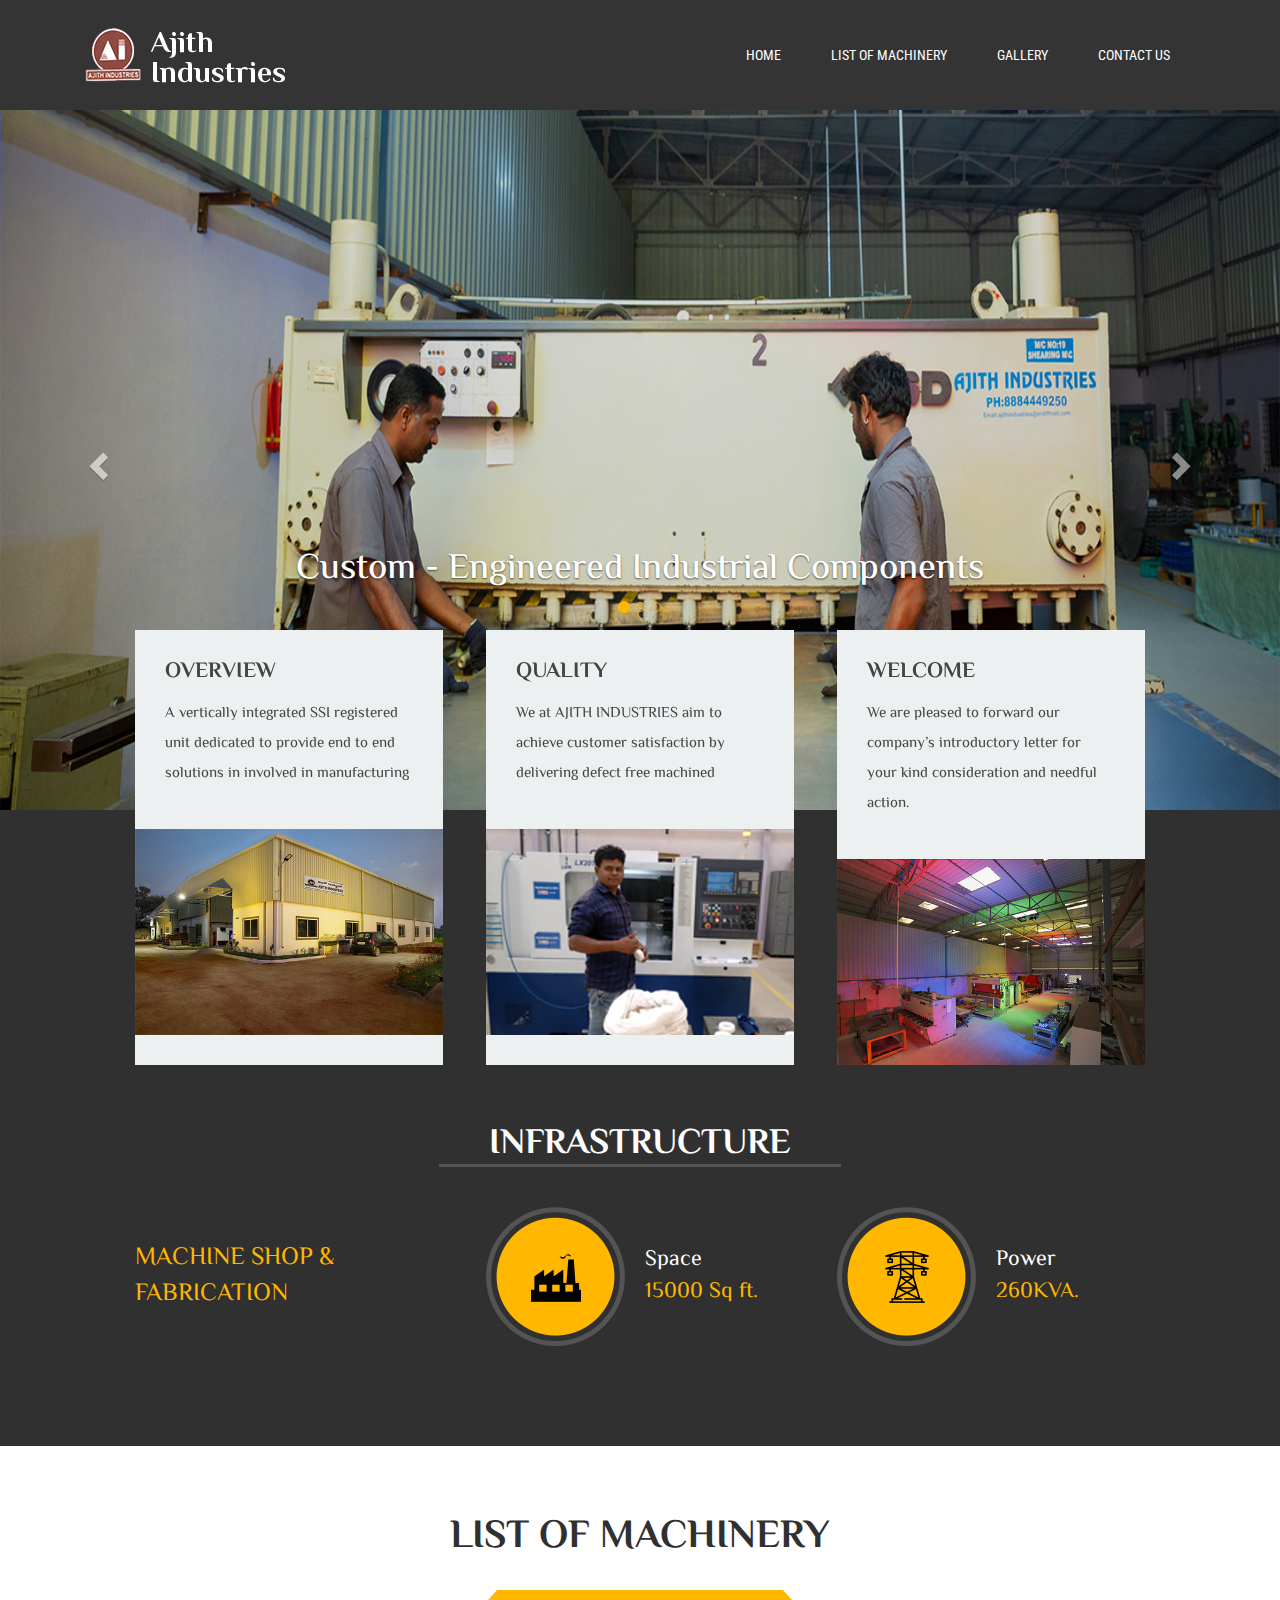
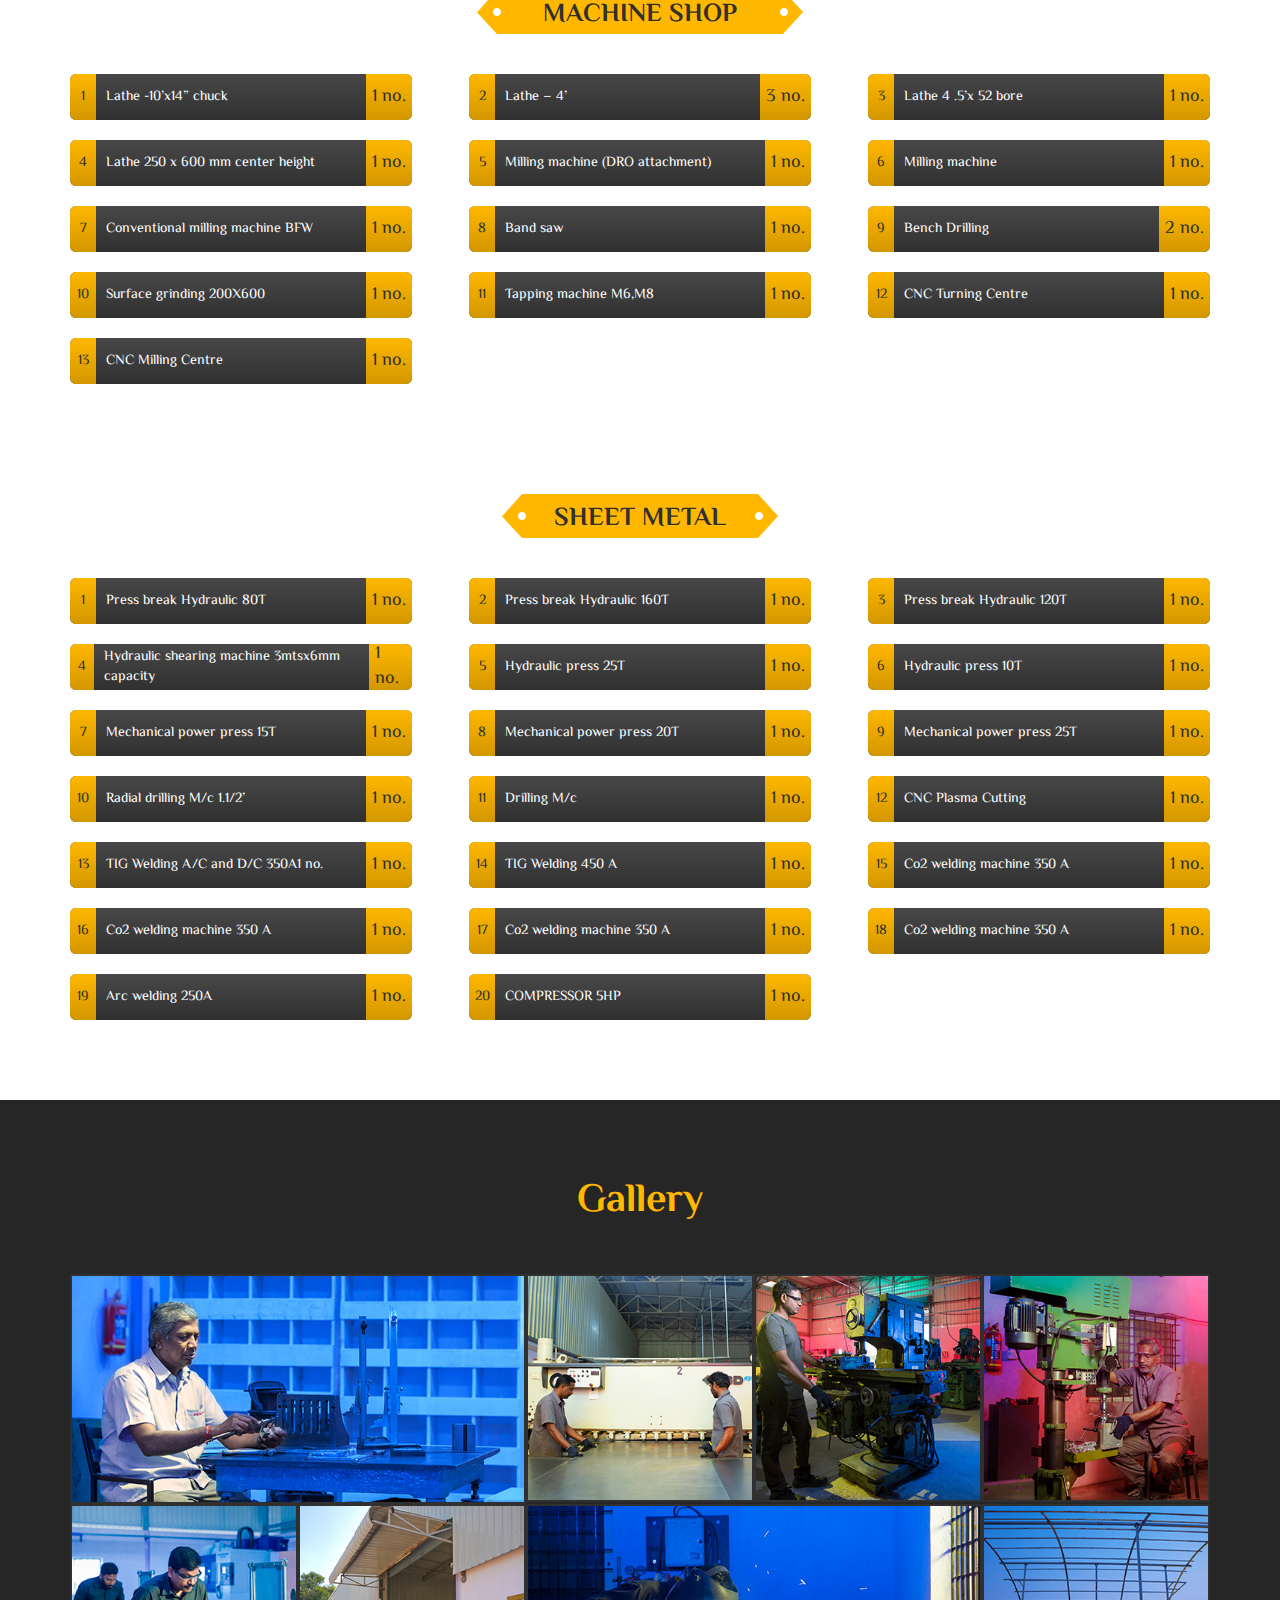
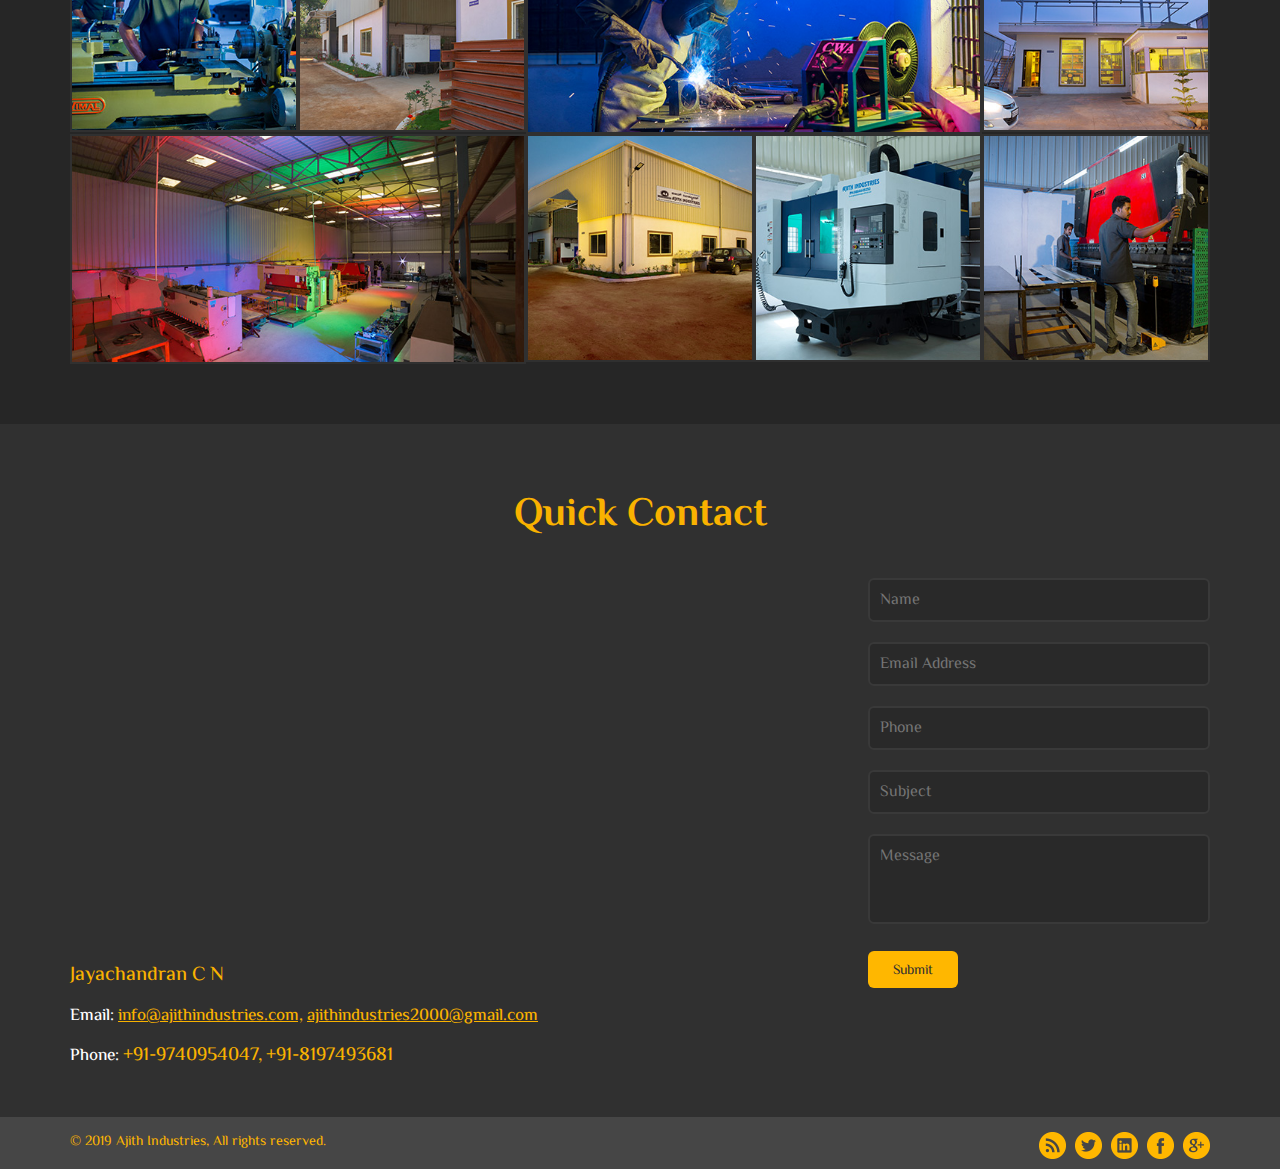
==== commit 41288844: "changess" ====
--- a/HTML/index.html
+++ b/HTML/index.html
@@ -2,6 +2,7 @@
 <html>
 <head>
 	<meta http-equiv="X-UA-Compatible" content="IE=edge">
+	<meta charset="utf-8">
     <meta name="viewport" content="width=device-width, initial-scale=1">
     <!-- The above 3 meta tags *must* come first in the head; any other head content must come *after* these tags -->
     <meta name="description" content="">
@@ -122,7 +123,7 @@
 			<div class="thumBox">
 				<div class="thumbText">
 					<h1>Welcome</h1>
-					<p>We are pleased to forward our company’s introductory letter   for your kind consideration and needful action.</p>
+					<p>We are pleased to forward our company’s introductory letter for your kind consideration and needful action.</p>
 				</div>
 				<div class="thumbImage">
 					<img src="images/ajith_industries_interior.jpg">
@@ -170,7 +171,7 @@
 			<div class="itemList flexBox">
 				<div class="itemBox flexBox">
 					<div class="serial flexBox al_ctr js_ctr">1</div>
-					<div class="itemName flexBox al_ctr">Lathe -10’x14” Chuck</div>
+					<div class="itemName flexBox al_ctr">Lathe -10’x14” chuck</div>
 					<div class="itemNum flexBox al_ctr js_ctr">1 no.</div>
 				</div>
 				<div class="itemBox flexBox">
@@ -183,6 +184,56 @@
 					<div class="itemName flexBox al_ctr">Lathe 4 .5’x 52 bore</div>
 					<div class="itemNum flexBox al_ctr js_ctr">1 no.</div>
 				</div>
+				<div class="itemBox flexBox">
+					<div class="serial flexBox al_ctr js_ctr">4</div>
+					<div class="itemName flexBox al_ctr">Lathe 250 x 600 mm center height</div>
+					<div class="itemNum flexBox al_ctr js_ctr">1 no.</div>
+				</div>
+				<div class="itemBox flexBox">
+					<div class="serial flexBox al_ctr js_ctr">5</div>
+					<div class="itemName flexBox al_ctr">Milling machine (DRO attachment)</div>
+					<div class="itemNum flexBox al_ctr js_ctr">1 no.</div>
+				</div>
+				<div class="itemBox flexBox">
+					<div class="serial flexBox al_ctr js_ctr">6</div>
+					<div class="itemName flexBox al_ctr">Milling machine</div>
+					<div class="itemNum flexBox al_ctr js_ctr">1 no.</div>
+				</div>
+				<div class="itemBox flexBox">
+					<div class="serial flexBox al_ctr js_ctr">7</div>
+					<div class="itemName flexBox al_ctr">Conventional milling machine BFW</div>
+					<div class="itemNum flexBox al_ctr js_ctr">1 no.</div>
+				</div>
+				<div class="itemBox flexBox">
+					<div class="serial flexBox al_ctr js_ctr">8</div>
+					<div class="itemName flexBox al_ctr">Band saw</div>
+					<div class="itemNum flexBox al_ctr js_ctr">1 no.</div>
+				</div>
+				<div class="itemBox flexBox">
+					<div class="serial flexBox al_ctr js_ctr">9</div>
+					<div class="itemName flexBox al_ctr">Bench Drilling</div>
+					<div class="itemNum flexBox al_ctr js_ctr">2 no.</div>
+				</div>
+				<div class="itemBox flexBox">
+					<div class="serial flexBox al_ctr js_ctr">10</div>
+					<div class="itemName flexBox al_ctr">Surface grinding 200X600</div>
+					<div class="itemNum flexBox al_ctr js_ctr">1 no.</div>
+				</div>
+				<div class="itemBox flexBox">
+					<div class="serial flexBox al_ctr js_ctr">11</div>
+					<div class="itemName flexBox al_ctr">Tapping machine M6,M8</div>
+					<div class="itemNum flexBox al_ctr js_ctr">1 no.</div>
+				</div>
+				<div class="itemBox flexBox">
+					<div class="serial flexBox al_ctr js_ctr">12</div>
+					<div class="itemName flexBox al_ctr">CNC Turning Centre</div>
+					<div class="itemNum flexBox al_ctr js_ctr">1 no.</div>
+				</div>
+				<div class="itemBox flexBox">
+					<div class="serial flexBox al_ctr js_ctr">13</div>
+					<div class="itemName flexBox al_ctr">CNC Milling Centre</div>
+					<div class="itemNum flexBox al_ctr js_ctr">1 no.</div>
+				</div>
 			</div>
 			<div class="signBoard board2 flexBox">
 				<span>Sheet Metal</span>
@@ -203,11 +254,97 @@
 					<div class="itemName flexBox al_ctr">Press break Hydraulic 120T</div>
 					<div class="itemNum flexBox al_ctr js_ctr">1 no.</div>
 				</div>
-			</div>
-			<div class="signBoard board3 flexBox">
+				<div class="itemBox flexBox">
+					<div class="serial flexBox al_ctr js_ctr">4</div>
+					<div class="itemName flexBox al_ctr">Hydraulic shearing machine 3mtsx6mm capacity</div>
+					<div class="itemNum flexBox al_ctr js_ctr">1 no.</div>
+				</div>
+				<div class="itemBox flexBox">
+					<div class="serial flexBox al_ctr js_ctr">5</div>
+					<div class="itemName flexBox al_ctr">Hydraulic press 25T</div>
+					<div class="itemNum flexBox al_ctr js_ctr">1 no.</div>
+				</div>
+				<div class="itemBox flexBox">
+					<div class="serial flexBox al_ctr js_ctr">6</div>
+					<div class="itemName flexBox al_ctr">Hydraulic press 10T</div>
+					<div class="itemNum flexBox al_ctr js_ctr">1 no.</div>
+				</div>
+				<div class="itemBox flexBox">
+					<div class="serial flexBox al_ctr js_ctr">7</div>
+					<div class="itemName flexBox al_ctr">Mechanical power press 15T</div>
+					<div class="itemNum flexBox al_ctr js_ctr">1 no.</div>
+				</div>
+				<div class="itemBox flexBox">
+					<div class="serial flexBox al_ctr js_ctr">8</div>
+					<div class="itemName flexBox al_ctr">Mechanical power press 20T</div>
+					<div class="itemNum flexBox al_ctr js_ctr">1 no.</div>
+				</div>
+				<div class="itemBox flexBox">
+					<div class="serial flexBox al_ctr js_ctr">9</div>
+					<div class="itemName flexBox al_ctr">Mechanical power press 25T</div>
+					<div class="itemNum flexBox al_ctr js_ctr">1 no.</div>
+				</div>
+				<div class="itemBox flexBox">
+					<div class="serial flexBox al_ctr js_ctr">10</div>
+					<div class="itemName flexBox al_ctr">Radial drilling M/c   1.1/2’</div>
+					<div class="itemNum flexBox al_ctr js_ctr">1 no.</div>
+				</div>
+				<div class="itemBox flexBox">
+					<div class="serial flexBox al_ctr js_ctr">11</div>
+					<div class="itemName flexBox al_ctr">Drilling M/c</div>
+					<div class="itemNum flexBox al_ctr js_ctr">1 no.</div>
+				</div>
+				<div class="itemBox flexBox">
+					<div class="serial flexBox al_ctr js_ctr">12</div>
+					<div class="itemName flexBox al_ctr">CNC Plasma Cutting</div>
+					<div class="itemNum flexBox al_ctr js_ctr">1 no.</div>
+				</div>
+				<div class="itemBox flexBox">
+					<div class="serial flexBox al_ctr js_ctr">13</div>
+					<div class="itemName flexBox al_ctr">TIG Welding A/C and D/C 350A1 no.</div>
+					<div class="itemNum flexBox al_ctr js_ctr">1 no.</div>
+				</div>
+				<div class="itemBox flexBox">
+					<div class="serial flexBox al_ctr js_ctr">14</div>
+					<div class="itemName flexBox al_ctr">TIG Welding 450 A</div>
+					<div class="itemNum flexBox al_ctr js_ctr">1 no.</div>
+				</div>
+				<div class="itemBox flexBox">
+					<div class="serial flexBox al_ctr js_ctr">15</div>
+					<div class="itemName flexBox al_ctr">Co2 welding machine 350 A</div>
+					<div class="itemNum flexBox al_ctr js_ctr">1 no.</div>
+				</div>
+				<div class="itemBox flexBox">
+					<div class="serial flexBox al_ctr js_ctr">16</div>
+					<div class="itemName flexBox al_ctr">Co2 welding machine 350 A</div>
+					<div class="itemNum flexBox al_ctr js_ctr">1 no.</div>
+				</div>
+				<div class="itemBox flexBox">
+					<div class="serial flexBox al_ctr js_ctr">17</div>
+					<div class="itemName flexBox al_ctr">Co2 welding machine 350 A</div>
+					<div class="itemNum flexBox al_ctr js_ctr">1 no.</div>
+				</div>
+				<div class="itemBox flexBox">
+					<div class="serial flexBox al_ctr js_ctr">18</div>
+					<div class="itemName flexBox al_ctr">Co2 welding machine 350 A</div>
+					<div class="itemNum flexBox al_ctr js_ctr">1 no.</div>
+				</div>
+				<div class="itemBox flexBox">
+					<div class="serial flexBox al_ctr js_ctr">19</div>
+					<div class="itemName flexBox al_ctr">Arc welding   250A</div>
+					<div class="itemNum flexBox al_ctr js_ctr">1 no.</div>
+				</div>
+				<div class="itemBox flexBox">
+					<div class="serial flexBox al_ctr js_ctr">20</div>
+					<div class="itemName flexBox al_ctr">COMPRESSOR 5HP</div>
+					<div class="itemNum flexBox al_ctr js_ctr">1 no.</div>
+				</div>
+				<div class="itemBoxDemo"></div>
+			</div>
+			<div class="signBoard board3 flexBox" style="display: none;">
 				<span>Measuring Instruments</span>
 			</div>
-			<div class="itemList flexBox">
+			<div class="itemList flexBox"  style="display: none;">
 				<div class="itemBox flexBox">
 					<div class="serial flexBox al_ctr js_ctr">1</div>
 					<div class="itemName flexBox al_ctr">Vernier calipper 1 mter long</div>
@@ -257,7 +394,14 @@
 			<h1>Quick Contact</h1>
 			<div class="flexBox contactBox">
 				<div class="contImage">
-					<img src="images/contact_image.png">
+					<div class="mapHolder">
+						<iframe src="https://www.google.com/maps/embed?pb=!1m18!1m12!1m3!1d518.5269948885617!2d77.74520414548653!3d13.048045625692648!2m3!1f0!2f0!3f0!3m2!1i1024!2i768!4f13.1!3m3!1m2!1s0x3bae11c4bb85602d%3A0x611b49052c684b4a!2sAjith+Industries!5e0!3m2!1sen!2sin!4v1558319328167!5m2!1sen!2sin" frameborder="0" style="border:0" allowfullscreen></iframe>
+					</div>
+					<div class="contactDetails">
+						<h2>Jayachandran C N</h2>
+						<h3>Email: <a href="mailto:info@ajithindustries.com">info@ajithindustries.com,</a> <a href="#">ajithindustries2000@gmail.com</a></h3>
+						<h3 class="phoneNumber">Phone: <a href="tel:+91-9740954047">+91-9740954047,</a> <a href="tel:+91-8197493681">+91-8197493681</a></h3>
+					</div>
 				</div>
 				<div class="ContactForm">
 					<form  action='contactAction.php' method='post'>
--- a/HTML/css/master.css
+++ b/HTML/css/master.css
@@ -221,6 +221,10 @@
 	-ms-justify-content: space-between;
 	padding-top: 40px;
 	padding-bottom: 60px;
+	flex-wrap: wrap;
+	-webkit-flex-wrap: wrap;
+	-ms-flex-wrap: wrap;
+	-moz-flex-wrap: wrap;
 }
 .js_ctr{
 	justify-content: center;
@@ -240,6 +244,12 @@
 	background-color: #303030;
 	background-image: linear-gradient(#484848, #303030);
 	border-radius: 6px;
+	margin-bottom: 20px;
+}
+.itemBoxDemo{
+	height: 46px;
+	width: 30%;
+	background-color: transparent;
 }
 .serial{
 	width: 26px;
@@ -506,6 +516,30 @@
 		padding-bottom: 10px;
 	}
 }
+.contactDetails h2{
+	color: #f9b200;
+	font-size: 20px;
+	margin: 0px;
+	margin-top: 30px;
+}
+.contactDetails h3{
+	color: #fff;
+	font-size: 17px;
+	margin: 0px;
+	margin-top: 20px;
+}
+.contactDetails h3 a{
+	text-decoration: underline;
+	color: #f9b200;
+}
+.phoneNumber a{
+	font-size: 19px;
+	text-decoration: none !important;
+}
+.mapHolder iframe{
+	width: 100%;
+	height: 350px;
+}
 @media only screen and (max-width: 400px) {
 	
 	h1{
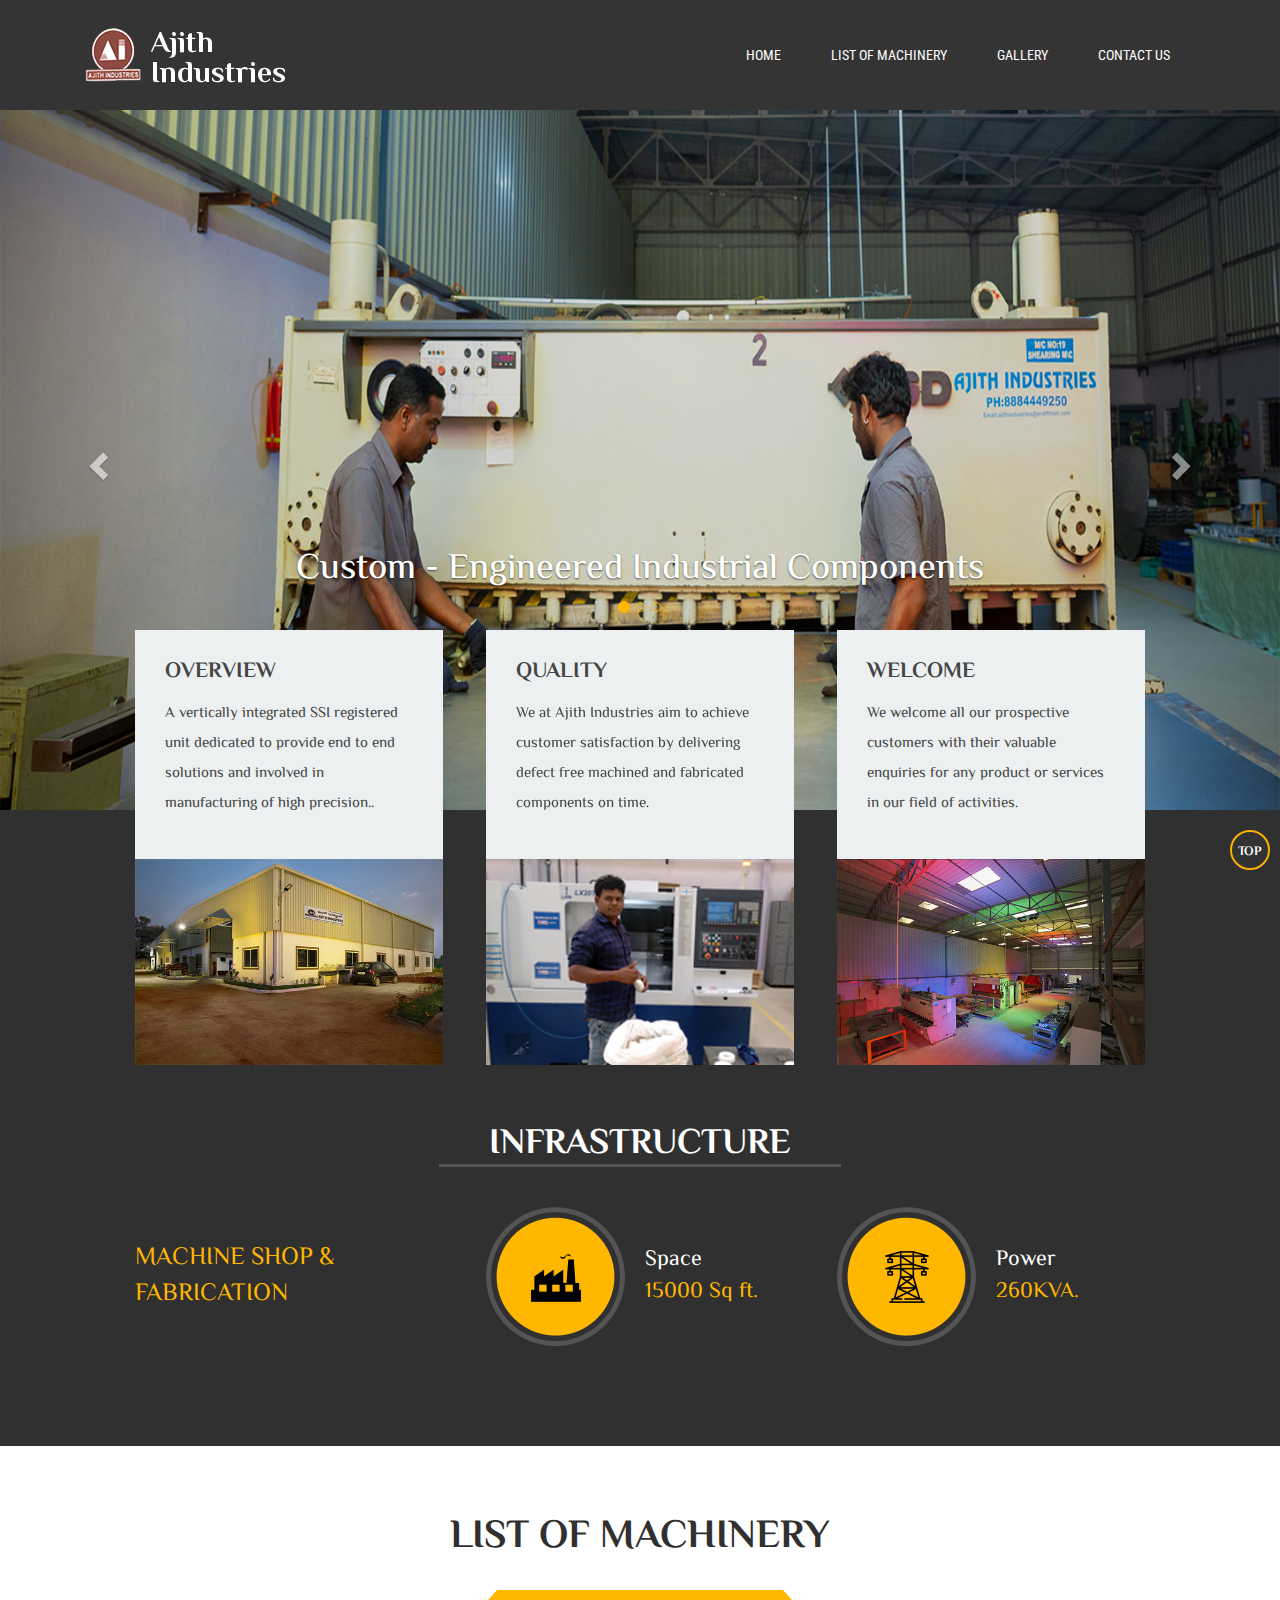
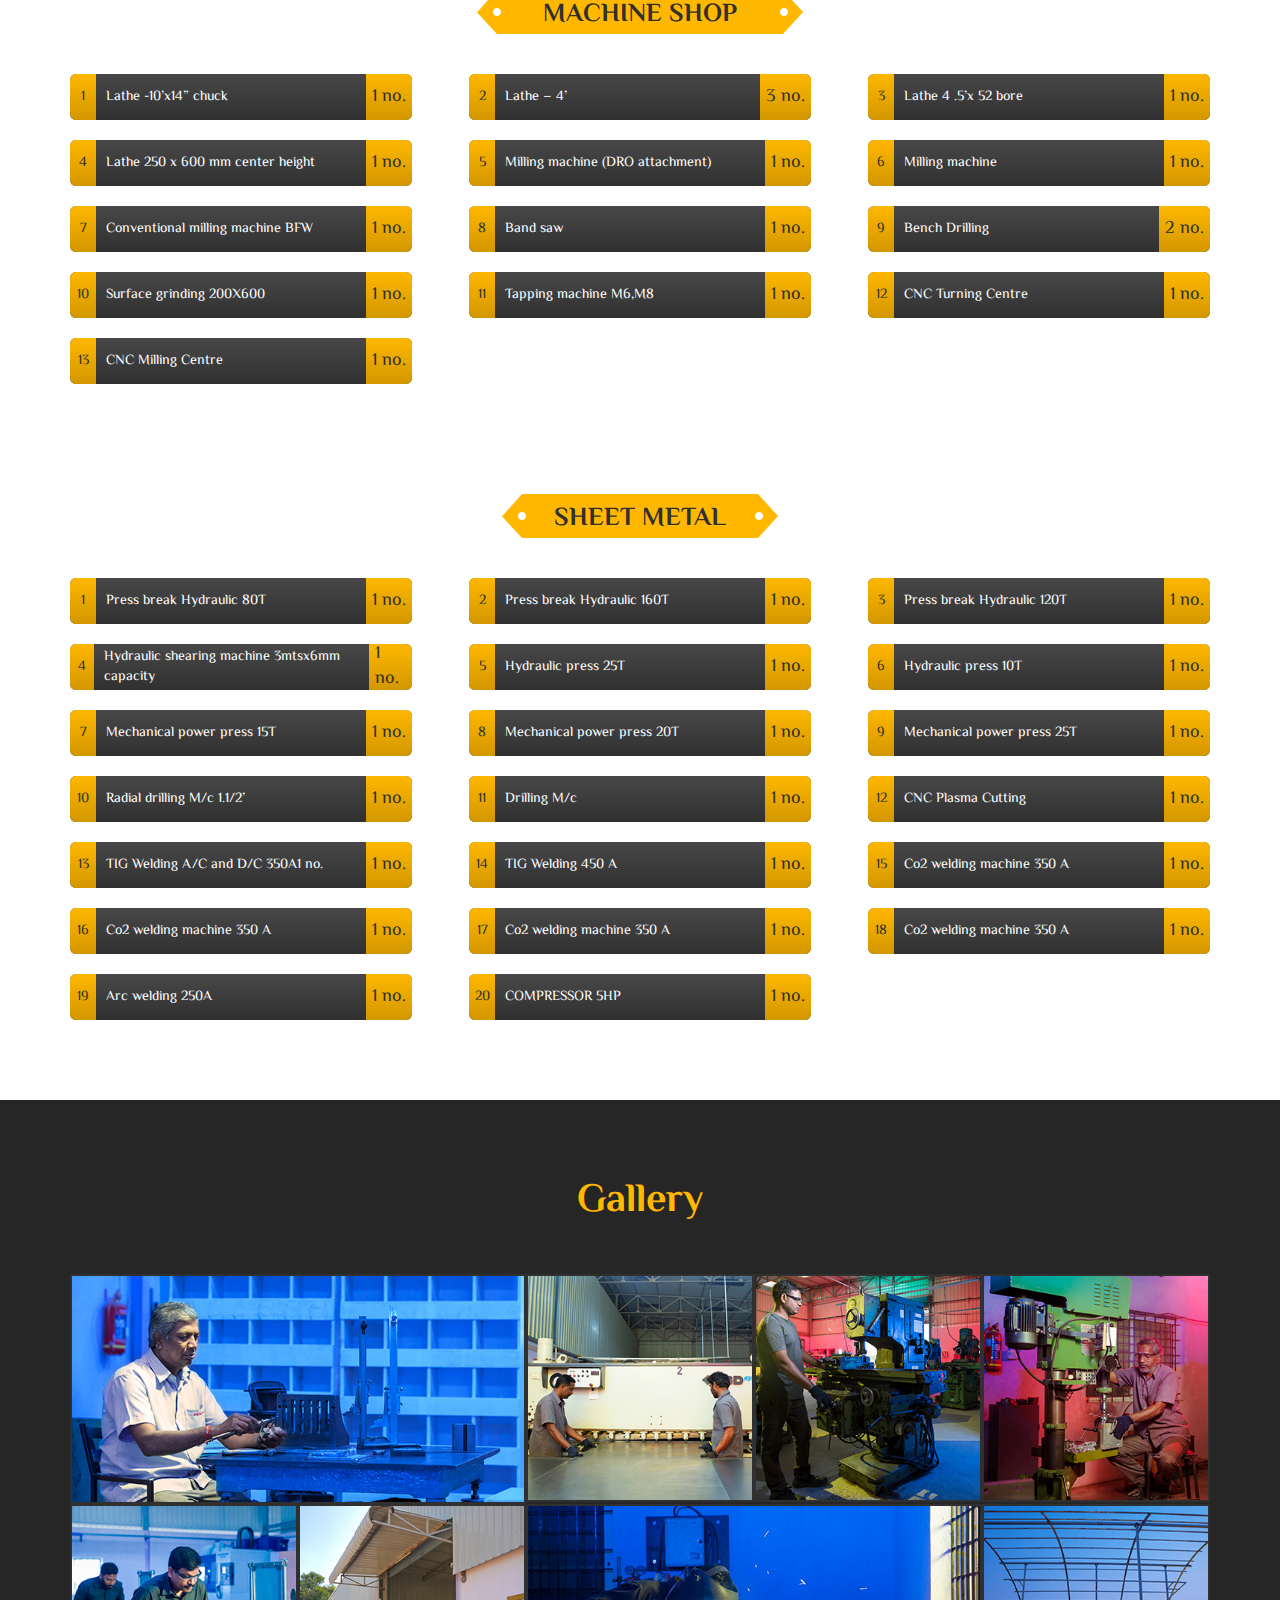
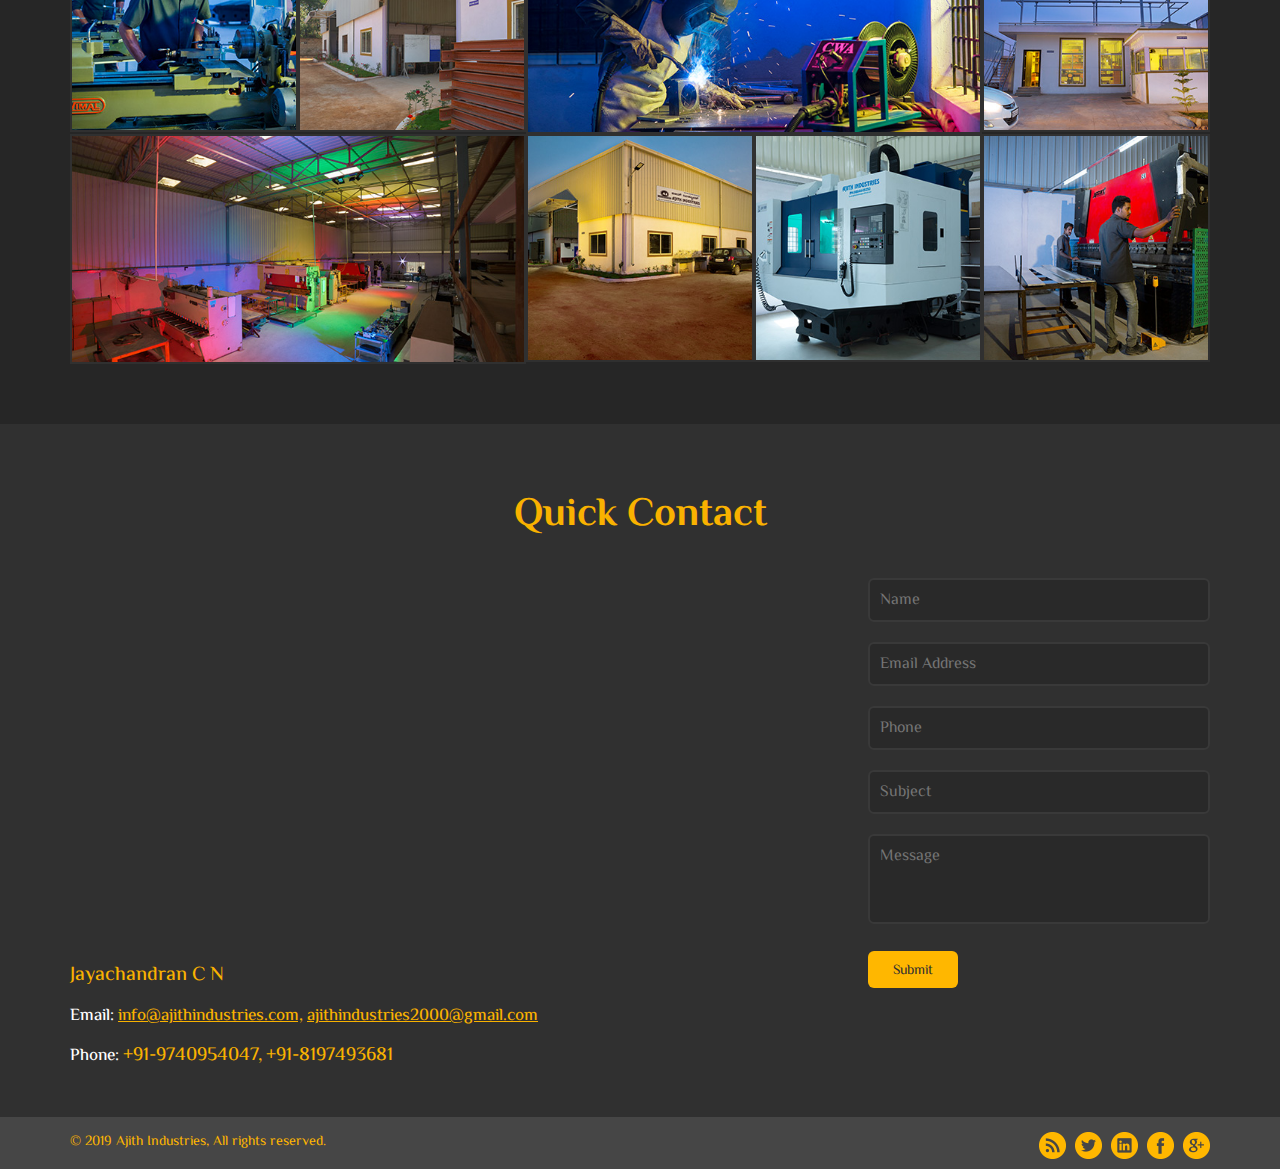
==== commit 6237badf: "chngsss" ====
--- a/HTML/index.html
+++ b/HTML/index.html
@@ -82,7 +82,7 @@
             <div class="carousel-caption">
               <h1>Custom - Engineered
 Industrial Components</h1>
-              <p><a class="btn btn-lg btn-primary" href="#" role="button">Browse gallery</a></p>
+              <p><a class="btn btn-lg btn-primary" href="#galSection" role="button">Browse gallery</a></p>
             </div>
           </div>
         </div>
@@ -103,7 +103,7 @@
 			<div class="thumBox">
 				<div class="thumbText">
 					<h1>OVERVIEW</h1>
-					<p>A vertically integrated SSI registered unit dedicated to provide end to end solutions in involved in manufacturing </p>
+					<p>A vertically integrated SSI registered unit dedicated to provide end to end solutions and involved in manufacturing of high precision..  components, pressed components and sheet metal fabrication.</p>
 					<!-- High precision machined components, pressed components and sheet metal fabrication , with a mission to assist our customers in their gain by giving a unique spectrum of integrated manufacturing services. -->
 				</div>
 				<div class="thumbImage">
@@ -113,7 +113,7 @@
 			<div class="thumBox">
 				<div class="thumbText">
 					<h1>QUALITY</h1>
-					<p>We at AJITH INDUSTRIES aim to achieve customer satisfaction by delivering defect free machined </p>
+					<p>We at Ajith Industries aim to achieve customer satisfaction by delivering defect free machined and fabricated components on time.</p>
 					<!-- & fabricated components on time as promised and also strive to continually improve the effectiveness of the quality management system. -->
 				</div>
 				<div class="thumbImage">
@@ -123,7 +123,7 @@
 			<div class="thumBox">
 				<div class="thumbText">
 					<h1>Welcome</h1>
-					<p>We are pleased to forward our company’s introductory letter for your kind consideration and needful action.</p>
+					<p>We welcome all our prospective customers with their valuable enquiries for any product or services in our field of activities.</p>
 				</div>
 				<div class="thumbImage">
 					<img src="images/ajith_industries_interior.jpg">
@@ -438,6 +438,9 @@
     <div class="bounce2"></div>
     <div class="bounce3"></div>
   </div>
+</div>
+<div class="ScrollTop">
+	<a href="#Top">TOP</a>
 </div>
 
 <script src="https://ajax.googleapis.com/ajax/libs/jquery/1.12.4/jquery.min.js"></script>
--- a/HTML/css/master.css
+++ b/HTML/css/master.css
@@ -104,6 +104,12 @@
 	font-size: 15px;
 	font-weight: 400;
 	line-height: 2;
+	height: 120px;
+	overflow: hidden;
+	transition: all .3s;
+}
+.thumBox:hover p{
+	height: auto;
 }
 .thumbImage{
 	width: 100%;
@@ -414,7 +420,26 @@
 	text-align: center;
 	padding-bottom: 40px;
 }
-
+.ScrollTop{
+	width: 40px;
+	height: 40px;
+	background-color: #333;
+	position: fixed;
+	bottom: 30px;
+	right: 10px;
+	border-radius: 20px;
+	border: 2px solid #f9b200;
+	box-sizing: border-box;
+	text-align: center;
+	padding-top: 10px;
+}
+.ScrollTop a{
+	color: #fff;
+	font-size: 13px;
+	font-weight: bold;
+	text-align: center;
+	text-decoration: none;
+}
 
 @media only screen and (max-width: 768px) {
   .topBar{
@@ -515,6 +540,9 @@
 		margin-right: 0px;
 		padding-bottom: 10px;
 	}
+	.thumbText p{
+		height: auto;
+	}
 }
 .contactDetails h2{
 	color: #f9b200;
@@ -540,6 +568,7 @@
 	width: 100%;
 	height: 350px;
 }
+
 @media only screen and (max-width: 400px) {
 	
 	h1{
@@ -574,4 +603,8 @@
 	.ContactForm{
 		width: 100%;
 	}
-}+	.thumbText p{
+		height: auto;
+	}
+}
+
